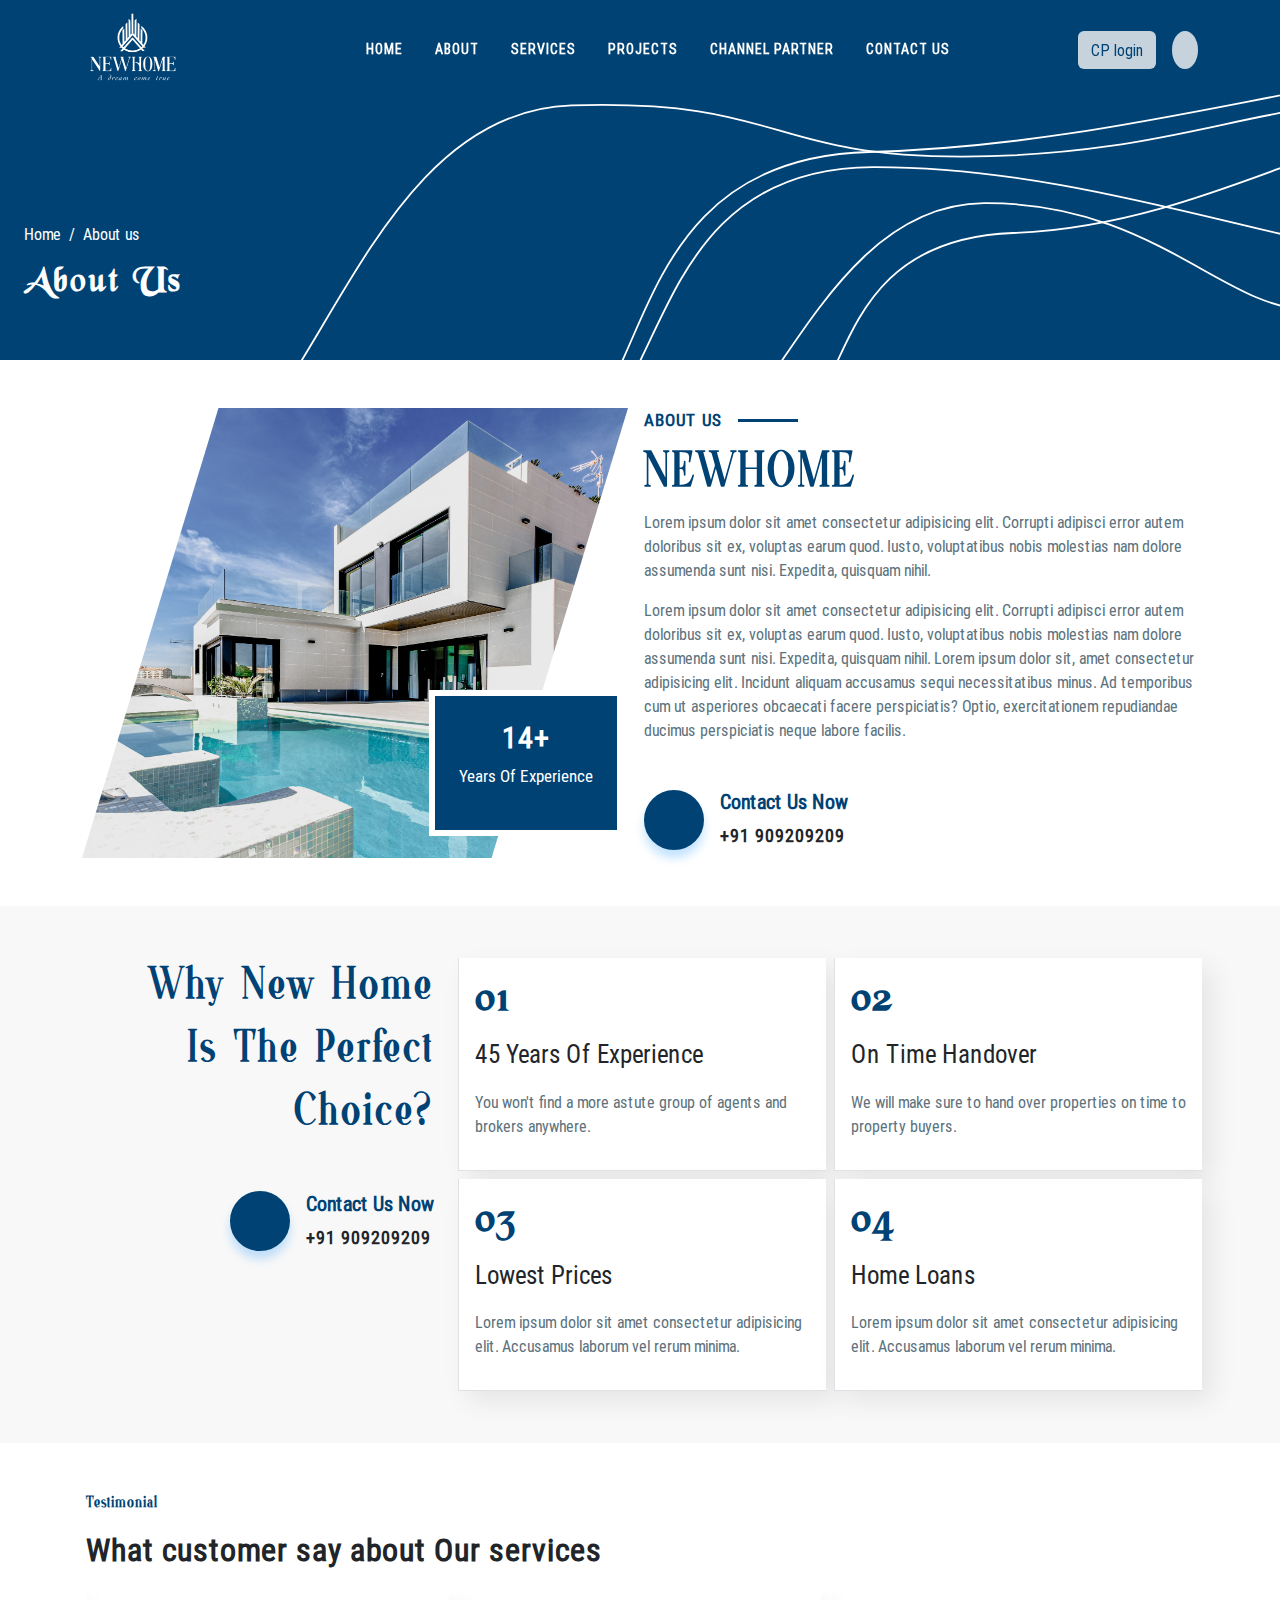
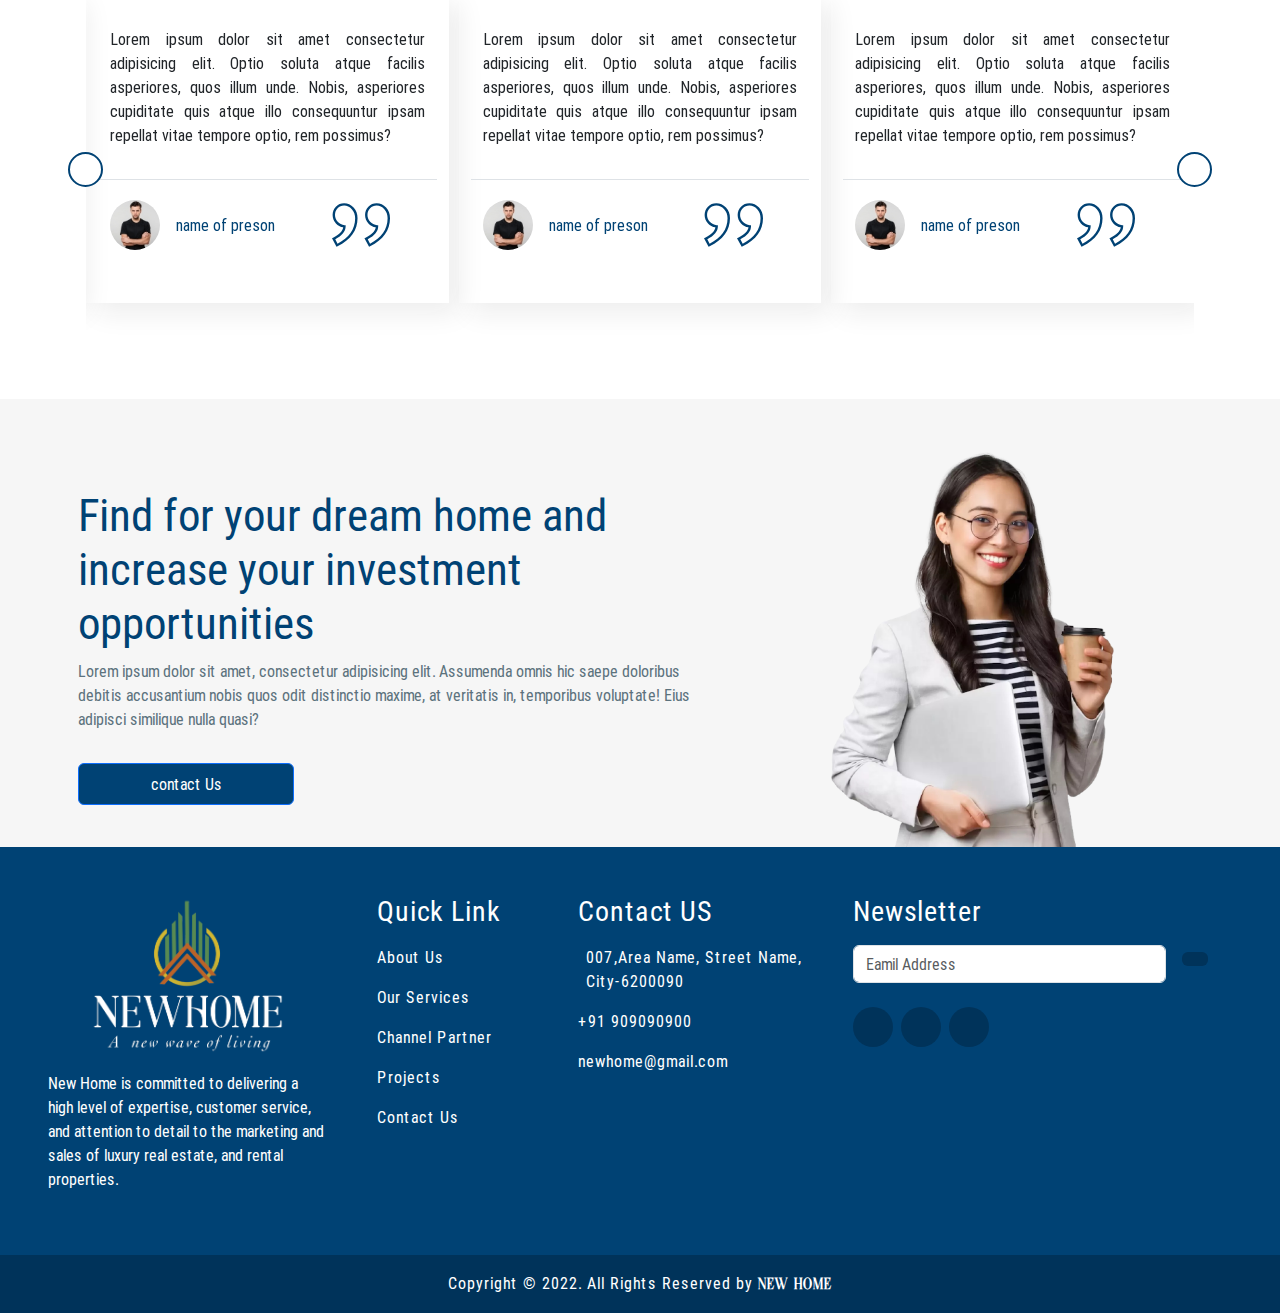
==== about.html @ 302fb9b1 "new" ====
<!DOCTYPE html>
<html lang="en">

<head>
    <meta charset="UTF-8">
    <meta name="viewport" content="width=device-width, initial-scale=1.0">
    <title>New home</title>
    <link rel="shortcut icon" href="images/fav-icon.png" type="png">
    <link rel="stylesheet" href="css/index.css">
    <link rel="stylesheet" href="css/bootstrap.min.css">
    <link rel="stylesheet" href="css/owl.carousel.min.css">
    <link rel="stylesheet" href="css/owl.theme.default.min.css">
    <!-- Fontawsome icons Elements -->
    <link rel="stylesheet" href="https://cdnjs.cloudflare.com/ajax/libs/font-awesome/6.4.0/css/all.min.css"
        integrity="sha512-iecdLmaskl7CVkqkXNQ/ZH/XLlvWZOJyj7Yy7tcenmpD1ypASozpmT/E0iPtmFIB46ZmdtAc9eNBvH0H/ZpiBw=="
        crossorigin="anonymous" referrerpolicy="no-referrer" />
</head>

<body>
    <!-- navbar starts hear -->

    <nav class="navbar navbar-expand-lg">
        <div class="container">
            <button class="navbar-toggler" type="button" data-bs-toggle="offcanvas" data-bs-target="#offcanvasNavbar"
                aria-controls="offcanvasNavbar" aria-label="Toggle navigation">
                <img src="images/nav-menu.png" class="nav-icon logo-w" alt="">
                <img src="images/nav2.png" class="nav-icon logo-b" alt="">
            </button>
            <a class="navbar-brand" href="index.html">
                <img src="images/logo-white.png" class="logo logo-w" alt="">
                <img src="images/new-logo.png" class="logo logo-b" alt="">
            </a>


            <div class="offcanvas offcanvas-start" tabindex="-1" id="offcanvasNavbar"
                aria-labelledby="offcanvasNavbarLabel">
                <div class="offcanvas-header">
                    <h5 class="offcanvas-title" id="offcanvasNavbarLabel">
                        <a class="navbar-brand" href="index.html">
                            <img src="images/logo-white.png" class="logo" alt="">
                        </a>
                    </h5>
                    <button type="button " class=" border-0 bg-transparent" data-bs-dismiss="offcanvas"
                        aria-label="Close">
                        <img src="images/close-icon.png" class="nav-close-icon" alt="">
                    </button>
                </div>
                <div class="offcanvas-body">
                    <ul class="navbar-nav justify-content-center flex-grow-1 ps-lg-5">
                        <li class="nav-item ps-lg-2">
                            <a class="nav-link nav-active" aria-current="page" href="index.html">Home</a>
                        </li>

                        <li class="nav-item ps-lg-3">
                            <a class="nav-link" href="about.html">About</a>
                        </li>

                        <li class="nav-item ps-lg-3">
                            <a class="nav-link" href="service.html">Services</a>
                        </li>

                        <li class="nav-item ps-lg-3">
                            <a class="nav-link" href="projects.html">Projects</a>
                        </li>

                        <li class="nav-item ps-lg-3">
                            <a class="nav-link" href="channel-partner.html">Channel Partner</a>
                        </li>


                        <li class="nav-item ps-lg-3">
                            <a class="nav-link" href="contactus.html">Contact Us</a>
                        </li>

                    </ul>

                    <div class="d-lg-flex d-none ms-lg-3">

                        <a href="" class="btn  btn-nav" type="button">
                            CP login
                        </a>
                        <a href="" class="btn nav-av-btn ms-3">
                            <i class="fa-solid fa-user"></i>
                        </a>
                    </div>

                </div>
            </div>
        </div>
    </nav>

    <div class="container-fluid other-top-hero  pb-3 pb-lg-5  px-4 px-lg-4 mb-5">
        <nav aria-label="breadcrumb">
            <ol class="breadcrumb">
              <li class="breadcrumb-item"><a href="index.html" class="w">Home</a></li>
              <li class="breadcrumb-item active w" aria-current="page">About us</li>
            </ol>
          </nav>
          <h3 class="h-txt hf text-capitalize  w">About us</h3>
    </div>

    <div class="container mb-5">
        <div class="row">
            <div class="col-lg-6 ab-page-left">
                <img src="images/ab-page-2.jpg" class="ab-pg-img" alt="">
                <div class="yr-box p-4">
                    <h3 class=" ls">14+</h3>
                    <p class="p ">Years Of Experience</p>
                </div>
            </div>
            <div class="col-lg-6 mt-4 mt-lg-0 px-4 px-lg-1">
                <div class="line-bx-txt mb-2">
                    <p class="p ls c1 fw-bold mb-0 me-3">ABOUT US</p>
                    <div class="h-line"></div>
                  </div>
                <h1 class="fw-bold c1 bf name">NEWHOME</h1>
                <p class="c3 sm-js">
                    Lorem ipsum dolor sit amet consectetur adipisicing elit. Corrupti adipisci error autem doloribus sit ex, voluptas earum quod. Iusto, voluptatibus nobis molestias nam dolore assumenda sunt nisi. Expedita, quisquam nihil.
                </p>
                <p class="c3 sm-js">
                    Lorem ipsum dolor sit amet consectetur adipisicing elit. Corrupti adipisci error autem doloribus sit ex, voluptas earum quod. Iusto, voluptatibus nobis molestias nam dolore assumenda sunt nisi. Expedita, quisquam nihil.
                    Lorem ipsum dolor sit, amet consectetur adipisicing elit. Incidunt aliquam accusamus sequi necessitatibus minus. Ad temporibus cum ut asperiores obcaecati facere perspiciatis? Optio, exercitationem repudiandae ducimus perspiciatis neque labore facilis.
                </p>
                <div class="call-div mt-5 ">
                    <a href=""  class="btn-call">
                      <div class="btn-call__ico">
                        <i class="fas fa-phone-alt"></i>
                      </div>
                    </a>
                    <div class="">
                      <h5 class="fw-bold ms-3   c1 ">
                        Contact Us Now
                      </h5>
                      <p class="mb-0 ms-3 call-div-p ">
                        +91 909209209
                      </p>
                    </div>
                  </div>
            </div>
        </div>
    </div>

    <!-- ---why choose us -->
<div class="container-fluid why-main py-5 mb-5">
    <div class="container">
      <div class="row">
        <div class="col-lg-5 col-xl-4 px-lg-3 ">
          <h3 class="choose-txt fw-bold  bf text-capitalize text-lg-end c1 ">Why New Home<br>
             Is The Perfect <br>
             Choice?</h3>
  
             <div class="call-div mt-5 justify-content-lg-end ps-lg-5">
              <a href=""  class="btn-call">
                <div class="btn-call__ico">
                  <i class="fas fa-phone-alt"></i>
                </div>
              </a>
              <div class="">
                <h5 class="fw-bold ms-3   c1 ">
                  Contact Us Now
                </h5>
                <p class="mb-0 ms-3 call-div-p ">
                  +91 909209209
                </p>
              </div>
            </div>
        </div>
        <div class="col-lg-7 col-xl-8  px-lg-3 mt-5 mt-lg-0">
          <div class="row ">
    
            <div class="col-lg-6  col-12 p-1">
              <div class="why-box p-3 border-bottom border-start">
                <h2 class="fw-bold hf ls c1 why-num">01</h2>
                <p class="why-h">45 Years Of Experience</p>
                <p class="c3">
                  You won't find a more astute group of agents and brokers anywhere.
                </p>
              </div>
            </div>
    
            <div class="col-lg-6 col-12 p-1">
              <div class="why-box p-3 border-bottom border-start">
                <h2 class="fw-bold hf ls c1 why-num">02</h2>
                <p class="why-h">On Time Handover</p>
                <p class="c3">
                  We will make sure to hand over properties on time to property buyers.
                </p>
              </div>
            </div>
    
            <div class="col-lg-6 col-12 p-1">
              <div class="why-box p-3 border-bottom border-start">
                <h2 class="fw-bold hf ls c1 why-num">03</h2>
                <p class="why-h">Lowest Prices</p>
                <p class="c3">
                  Lorem ipsum dolor sit amet consectetur adipisicing elit. Accusamus laborum vel rerum minima.
                </p>
              </div>
            </div>
            <div class="col-lg-6 col-12 p-1">
              <div class="why-box p-3 border-bottom border-start">
                <h2 class="fw-bold hf ls c1 why-num">04</h2>
                <p class="why-h">Home Loans</p>
                <p class="c3">
                  Lorem ipsum dolor sit amet consectetur adipisicing elit. Accusamus laborum vel rerum minima.
                </p>
              </div>
            </div>
    
          </div>
        </div>
      </div>
    </div>
  </div>
  
  <!-- -----------------------testimonial---------------- -->
  <div class="container mb-5 px-3">
    <p class="c1 fw-bold bf ls">Testimonial</p>
    <h2 class=" ls fw-bold col-lg-6 big">
        What customer say about Our services
    </h2>
  
    <div class="row my-4">
        <div class="owl-carousel tes-pro owl-theme owl-loaded">
          <div class="owl-stage-outer ">
            <div class="owl-stage pb-5">
          
              <div class="owl-item col-lg-4">
               <div class="tes-card p-4">
                <p>
                    Lorem ipsum dolor sit amet consectetur adipisicing elit. Optio soluta atque facilis asperiores, quos illum unde. Nobis, asperiores cupiditate quis atque illo consequuntur ipsam repellat vitae tempore optio, rem possimus?
                </p>
                <div class="row border-top py-2 mt-3">
                    <div class="col-8 d-flex align-items-center">
                        <img src="images/tesimg.jpg" class="tes-profile me-3" alt="">
                        <div class="  ">
                            <p class="c1 m-0">name of preson</p>
                        </div>
                    </div>
                    <div class="col-4 p-2">
                        <img src="images/quote.svg" class="quote" alt="">
                    </div>
                </div>
               </div>
              </div>
  
              <div class="owl-item col-lg-4">
                <div class="tes-card p-4">
                 <p>
                     Lorem ipsum dolor sit amet consectetur adipisicing elit. Optio soluta atque facilis asperiores, quos illum unde. Nobis, asperiores cupiditate quis atque illo consequuntur ipsam repellat vitae tempore optio, rem possimus?
                 </p>
                 <div class="row border-top py-2 mt-3">
                     <div class="col-8 d-flex align-items-center">
                         <img src="images/tesimg.jpg" class="tes-profile me-3" alt="">
                         <div class="  ">
                             <p class="c1 m-0">name of preson</p>
                         </div>
                     </div>
                     <div class="col-4 p-2">
                         <img src="images/quote.svg" class="quote" alt="">
                     </div>
                 </div>
                </div>
               </div>
                    
            </div>
          </div>
          <div class="owl-nav sw-nav">
            <div class="owl-prev sprv sim-arrow h-arrow">
              <i class="fa-solid fa-chevron-left c1"></i>
            </div>
            <div class="owl-next snxt sim-arrow h-arrow">
              <i class="fa-solid fa-chevron-right c1"></i>
            </div>
          </div>
        </div>
      </div>
  
  </div>

  <div class="container-fluid p-0 gain">
    <div class="container pt-5">
        <div class="row">
            <div class="col-md-7 gain-left px-4 px-md-2">
                <h2 class="gain-txt c1">
                    Find for your dream home and increase your investment opportunities
                </h2>
                <p class="c3 sm-js">
                    Lorem ipsum dolor sit amet, consectetur adipisicing elit. Assumenda omnis hic saepe doloribus debitis accusantium nobis quos odit distinctio maxime, at veritatis in, temporibus voluptate! Eius adipisci similique nulla quasi?
                </p>
                <a href="contactus.html" class="btn btn-primary mt-3  px-3 py-2 col-4 col-md-4">contact Us</a>
            </div>
            <div class="col-md-5 mt-4 mt-md-0">
                <img src="images/person.png" class="gain-person" alt="">
            </div>
        </div>
    </div>
  </div>

    <!-------footer------  -->
    <div class="container-fluid footer p-5">
        <div class="row">

            <div class="col-lg-3 f-box text-center">
                <img src="images/f-img.png" class="f-logo mx-auto" alt="">
                <p class="w mt-3 sm-js text-lg-start">
                    New Home is committed to delivering a high level of expertise, customer service, and attention to
                    detail to the marketing and sales of luxury real estate, and rental properties.
                </p>
            </div>

            <div class="col-lg-2 f-box mt-4 mt-lg-0 ">
                <div class="f-box-in">
                    <h3 class="f-head ls mb-3 w">Quick Link</h3>
                    <a href="about.html" class="">
                        <p class="w ls f-txt"><i class="fa-solid fa-angles-right"></i> About Us</p>
                    </a>
                    <a href="service.html" class="">
                        <p class="w ls f-txt"><i class="fa-solid fa-angles-right"></i> Our Services</p>
                    </a>
                    <a href="channel-partner.html" class="">
                        <p class="w ls f-txt"><i class="fa-solid fa-angles-right"></i> Channel Partner</p>
                    </a>
                    <a href="projects.html" class="">
                        <p class="w ls f-txt"><i class="fa-solid fa-angles-right"></i> Projects</p>
                    </a>
                    <a href="contact.html" class="">
                        <p class="w ls f-txt"><i class="fa-solid fa-angles-right"></i> Contact Us</p>
                    </a>
                </div>
            </div>

            <div class="col-lg-3 f-box mt-4 mt-lg-0 ">
                <div class="f-box-in">
                    <h3 class="f-head ls mb-3 w">Contact US</h3>
                    <a href="">
                        <div class="d-flex">
                            <p class="w ls f-txt me-2"><i class="fa-solid fa-location-dot"></i></p>
                            <p class="w ls f-txt">
                                007,Area Name,
                                Street Name,<br>
                                City-6200090
                            </p>
                        </div>
                    </a>
                    <a href="" class="">
                        <p class="w ls f-txt"><i class="fa-solid fa-phone"></i> +91 909090900</p>
                    </a>
                    <a href="" class="">
                        <p class="w ls f-txt"><i class="fa-solid fa-envelope"></i> newhome@gmail.com</p>
                    </a>
                </div>
            </div>

            <div class="col-lg-4 f-box mt-4 mt-lg-0 ">
                <div class="f-box-in w-100 m-0">
                    <h3 class="f-head ls mb-3 w">Newsletter</h3>
                    <form class="row g-3 needs-validation " novalidate>

                        <div class="col-10">
                            <input type="email" class="form-control" placeholder="Eamil Address" id="validationCustom01"
                                value="" required>
                            <div class="invalid-feedback">
                                Please select a valid state.
                            </div>
                        </div>

                        <div class="col-2">
                            <button class="btn btn-footer" type="submit">
                                <i class="fa-solid fa-paper-plane"></i>
                            </button>
                        </div>
                    </form>
                    <div class="d-flex mt-4">
                        <a href="" class="btn f-social-icon me-2">
                            <i class="fa-brands fa-facebook-f"></i>
                        </a>
                        <a href="" class="btn f-social-icon me-2">
                            <i class="fa-brands fa-instagram"></i>
                        </a>
                        <a href="" class="btn f-social-icon">
                            <i class="fa-brands fa-twitter"></i>
                        </a>
                    </div>
                </div>
            </div>


        </div>
    </div>
    <div class="container-fluid lats-footer p-3 text-center">
        <p class="w m-0 ls">Copyright © 2022. All Rights Reserved by <a href="index.html" class="w bf fw-bold">NEW
                HOME</a></p>
    </div>
    <!-- footer end -->

    <!-- script -->
    <script src="js/jquery.js"></script>
    <script src="js/bootstrap.bundle.min.js"></script>
    <script src="js/owl.carousel.min.js"></script>
    <script>
            // fon nav bar
            $(window).scroll(function () {
           $('.navbar').toggleClass('newnav', $(this).scrollTop() > 10);
         });
    
      // new testimonila slider
      var sim = $('.tes-pro');
    sim.owlCarousel(
      {
                loop: true,
                nav: false,
                dots: false,
                autoplay: true,
                autoplayTimeout: 4000,
                autoplaySpeed: 1000,
                margin: 10,
                pagination : false,
                responsiveClass: true,
                responsive: {
                    0: {
                        items: 1,
    
                    },
                    600: {
                        items: 3,
    
                    },
                    1000: {
                        items: 3,
    
    
                    }
                }
            }
    );
    // Go to the next item
    $('.snxt').click(function() {
        sim.trigger('next.owl.carousel');
    })
    // Go to the previous item
    $('.sprv').click(function() {
        // With optional speed parameter
        // Parameters has to be in square bracket '[]'
        sim.trigger('prev.owl.carousel', [1000]);
    });
        // Example starter JavaScript for disabling form submissions if there are invalid fields
        (() => {
            'use strict'

            // Fetch all the forms we want to apply custom Bootstrap validation styles to
            const forms = document.querySelectorAll('.needs-validation')

            // Loop over them and prevent submission
            Array.from(forms).forEach(form => {
                form.addEventListener('submit', event => {
                    if (!form.checkValidity()) {
                        event.preventDefault()
                        event.stopPropagation()
                    }

                    form.classList.add('was-validated')
                }, false)
            })
        })()
    </script>
</body>

</html>
---- css/index.css ----
/* @import url('https://fonts.googleapis.com/css2?family=Poppins&display=swap'); */
@font-face {
  font-family: roboto;
  src: url(../RobotoCondensed.ttf);
}
@font-face {
  font-family: sans;
  src: url(../SansPro-Regular.ttf);
}
@font-face {
  font-family: heading-font;
  src: url(../BLKCHCRY.TTF);
}
@font-face {
  font-family: brand;
  src: url(../Emrys.otf);
}
:root{
  --c1:#004274;
  --hf:heading-font;
  --bf:brand;
  --c3:#5c727d;
  --glass:rgba(0,66,116,.7);
  --drak-glass:rgba(0,66,116,.71);
}
.w{
  color: #fff !important;
}
.hf{
  font-family: var(--hf)!important;
  letter-spacing: 3px;
}
.bf{
  font-family: var(--bf) !important;
  letter-spacing: 1px;
}
.c1{
  color: var(--c1)!important;
}
.c3{
  color: var(--c3) !important;
}
.ls{
  letter-spacing: 1px;
}
.js{
  text-align: justify;
}
.p{
  font-size: 17px;
}
body{
  font-family: roboto !important;
}
/* btn-call */

.btn-call {
  background: var(--c1);
  border: 2px solid var(--c1);
  border-radius: 50%;
  box-shadow: 0 8px 10px rgba(56, 163, 253, 0.3);
  cursor: pointer;
  height: 60px;
  width: 60px;
  text-align: center;
  /* position: fixed;
  right: 50px;
  bottom: 50px;
  z-index: 999; */
  transition: .3s;
  -webkit-animation: hoverWave linear 1s infinite;
  animation: hoverWave linear 1s infinite;
  display: flex;
  justify-content: center;
  align-items: center;
  text-decoration: none;
}

.btn-call__ico {
  display: flex;
  justify-content: center;
  align-items: center;
  animation: 1200ms ease 0s normal none 1 running shake;
  animation-iteration-count: infinite;
  -webkit-animation: 1200ms ease 0s normal none 1 running shake;
  -webkit-animation-iteration-count: infinite;
  color: white;
  font-size: 30px;
  padding-top: 5px;
  transition: .3s all;
}

.btn-call:hover {
  background-color: #fff;
}

.btn-call:hover .btn-call__ico {
  color: var(--c1);
}

@-webkit-keyframes hoverWave {
  0% {
      box-shadow: 0 8px 10px rgba(56, 163, 253, 0.3), 0 0 0 0 rgba(56, 163, 253, 0.2), 0 0 0 0 rgba(56, 163, 253, 0.2)
  }

  40% {
      box-shadow: 0 8px 10px rgba(56, 163, 253, 0.3), 0 0 0 15px rgba(56, 163, 253, 0.2), 0 0 0 0 rgba(56, 163, 253, 0.2)
  }

  80% {
      box-shadow: 0 8px 10px rgba(56, 163, 253, 0.3), 0 0 0 30px rgba(56, 163, 253, 0), 0 0 0 26.7px rgba(56, 163, 253, 0.067)
  }

  100% {
      box-shadow: 0 8px 10px rgba(56, 163, 253, 0.3), 0 0 0 30px rgba(56, 163, 253, 0), 0 0 0 40px rgba(56, 163, 253, 0.0)
  }
}

@keyframes hoverWave {
  0% {
      box-shadow: 0 8px 10px rgba(56, 163, 253, 0.3), 0 0 0 0 rgba(56, 163, 253, 0.2), 0 0 0 0 rgba(56, 163, 253, 0.2)
  }

  40% {
      box-shadow: 0 8px 10px rgba(56, 163, 253, 0.3), 0 0 0 15px rgba(56, 163, 253, 0.2), 0 0 0 0 rgba(56, 163, 253, 0.2)
  }

  80% {
      box-shadow: 0 8px 10px rgba(56, 163, 253, 0.3), 0 0 0 30px rgba(56, 163, 253, 0), 0 0 0 26.7px rgba(56, 163, 253, 0.067)
  }

  100% {
      box-shadow: 0 8px 10px rgba(56, 163, 253, 0.3), 0 0 0 30px rgba(56, 163, 253, 0), 0 0 0 40px rgba(56, 163, 253, 0.0)
  }
}

/* animations icon */

@keyframes shake {
  0% {
      transform: rotateZ(0deg);
      -ms-transform: rotateZ(0deg);
      -webkit-transform: rotateZ(0deg);
  }

  10% {
      transform: rotateZ(-30deg);
      -ms-transform: rotateZ(-30deg);
      -webkit-transform: rotateZ(-30deg);
  }

  20% {
      transform: rotateZ(15deg);
      -ms-transform: rotateZ(15deg);
      -webkit-transform: rotateZ(15deg);
  }

  30% {
      transform: rotateZ(-10deg);
      -ms-transform: rotateZ(-10deg);
      -webkit-transform: rotateZ(-10deg);
  }

  40% {
      transform: rotateZ(7.5deg);
      -ms-transform: rotateZ(7.5deg);
      -webkit-transform: rotateZ(7.5deg);
  }

  50% {
      transform: rotateZ(-6deg);
      -ms-transform: rotateZ(-6deg);
      -webkit-transform: rotateZ(-6deg);
  }

  60% {
      transform: rotateZ(5deg);
      -ms-transform: rotateZ(5deg);
      -webkit-transform: rotateZ(5deg);
  }

  70% {
      transform: rotateZ(-4.28571deg);
      -ms-transform: rotateZ(-4.28571deg);
      -webkit-transform: rotateZ(-4.28571deg);
  }

  80% {
      transform: rotateZ(3.75deg);
      -ms-transform: rotateZ(3.75deg);
      -webkit-transform: rotateZ(3.75deg);
  }

  90% {
      transform: rotateZ(-3.33333deg);
      -ms-transform: rotateZ(-3.33333deg);
      -webkit-transform: rotateZ(-3.33333deg);
  }

  100% {
      transform: rotateZ(0deg);
      -ms-transform: rotateZ(0deg);
      -webkit-transform: rotateZ(0deg);
  }
}

@-webkit-keyframes shake {
  0% {
      transform: rotateZ(0deg);
      -ms-transform: rotateZ(0deg);
      -webkit-transform: rotateZ(0deg);
  }

  10% {
      transform: rotateZ(-30deg);
      -ms-transform: rotateZ(-30deg);
      -webkit-transform: rotateZ(-30deg);
  }

  20% {
      transform: rotateZ(15deg);
      -ms-transform: rotateZ(15deg);
      -webkit-transform: rotateZ(15deg);
  }

  30% {
      transform: rotateZ(-10deg);
      -ms-transform: rotateZ(-10deg);
      -webkit-transform: rotateZ(-10deg);
  }

  40% {
      transform: rotateZ(7.5deg);
      -ms-transform: rotateZ(7.5deg);
      -webkit-transform: rotateZ(7.5deg);
  }

  50% {
      transform: rotateZ(-6deg);
      -ms-transform: rotateZ(-6deg);
      -webkit-transform: rotateZ(-6deg);
  }

  60% {
      transform: rotateZ(5deg);
      -ms-transform: rotateZ(5deg);
      -webkit-transform: rotateZ(5deg);
  }

  70% {
      transform: rotateZ(-4.28571deg);
      -ms-transform: rotateZ(-4.28571deg);
      -webkit-transform: rotateZ(-4.28571deg);
  }

  80% {
      transform: rotateZ(3.75deg);
      -ms-transform: rotateZ(3.75deg);
      -webkit-transform: rotateZ(3.75deg);
  }

  90% {
      transform: rotateZ(-3.33333deg);
      -ms-transform: rotateZ(-3.33333deg);
      -webkit-transform: rotateZ(-3.33333deg);
  }

  100% {
      transform: rotateZ(0deg);
      -ms-transform: rotateZ(0deg);
      -webkit-transform: rotateZ(0deg);
  }
}
/* nav bar */
.navbar{
  /* background: rgba(255, 255, 255, 0.1); */
  /* backdrop-filter: saturate(180%) blur(.5px); */
  position: fixed !important;
  top: 0%;
  width: 100%;
  z-index: 200;
  /* letter-spacing: 1px; */
  /* font-size: 16px; */

}
.navbar-toggler {
border: unset !important;
}
.navbar-toggler:focus {
  box-shadow: unset !important;
}
.logo{
  width: 100px;
}
.navbar .logo-b{
  display: none;
}

.newnav{
  background: #ffffff !important;
  box-shadow: rgba(0, 0, 0, 0.1) 0px 4px 12px;
  animation: mymove .5s ;

}
.newnav .logo-b{
  display: block;
}
.newnav .logo-w{
  display: none;
}
@keyframes mymove {
  0% {
      transform: translateY(-50%);
  }
  100% {
      transform: translatey(0%);
  }
}

.nav-link{
  color: #fff !important;
  font-size: 14px !important;
  letter-spacing: 1px;
  font-weight: bold !important;
  text-transform: uppercase;
}
.newnav .nav-link{
  color: var(--c1) !important;
}
.btn-nav{
  background: rgba(248, 247, 247, 0.8) !important;
  /* backdrop-filter: saturate(180%) blur(10px); */
  color: var(--c1) !important;
  border: 1px solid #fff;
}
.newnav .btn-nav{
  background-color: var(--c1) !important;
  color: #fff !important;
}
.nav-av-btn{
  background: rgba(248, 247, 247, 0.8) !important;
  color: var(--c1) !important;
  border: 1px solid #fff;
  border-radius: 50% !important;
}
.newnav .nav-av-btn{
  background-color: var(--c1) !important;
  color: #fff !important;
}

/* ------------hero section----------------- */
.hero-top{
  height: 70vh;
  position: relative;
  overflow: hidden;
}
.hero-vedio{
  position: absolute;
  top: 0%;
  left: 0%;
  height: 100%;
  width: 100%;
  object-fit: cover;
}
.hero-over{
  width: 100%;
  height: 100%;
  position: absolute;
  left: 0%;
  top: 0%;
  display: flex;
  align-items: center;
  justify-content: center;
  flex-direction: column;
  background-color: transparent;
    background-image: linear-gradient(180deg,rgba(0, 66, 116, 0.367) 0%,#004274 100%);
     /* background-image: linear-gradient(180deg,rgb(255,186,77,0.367) 0%,#ffba4d 100%); */
}
.hero-over h2{
  font-size: 45px;
    font-weight: 300;
    letter-spacing: -1px;
}
.hero-over p{
  font-size: 23px;
    font-weight: 300;
    line-height: 1.5em;
}
/* ----------second hero section ------------------ */
.hero-two{
  background-color: var(--c1);
  /* min-height: 90vh; */
  position: relative;
  /* overflow: hidden; */
  /* overflow-y: visible !important; */
  border-bottom:  3px solid #fff;
  margin-top: -1%;
}
.in-hero-two{
  min-height: 90vh;
  /* overflow: hidden; */
}
.f-serve-box{
  width: 100%;
  min-height: 200px;
  display: flex;
  flex-direction: column;
  align-items: center;
  /* justify-content: center; */
  background-color: transparent;
  background-image: linear-gradient(180deg,rgba(255,255,255,0.1) 0%,rgba(242,41,91,0) 100%);
  /* border-bottom: 3px solid #fff; */
}
.f-serve-box h5{
  color: #fff;
  text-align: center;
}
.f-serve-box p{
  color: #fff;
  text-align: center;
}
.f-serve-box p{
  color: rgba(255,255,255,.78);
  font-size: 15px;
  line-height: 1.5em;
}
.bottom{
width: 150%;
position: absolute;
bottom: -5%;
right: 0%;
}
.f-serve-box:hover{
  box-shadow: 0 70px 70px rgba(0,0,0,.2);
  -webkit-transform: translate(0,-10px);
  -ms-transform: translate(0,-10px);
  transform: translate(0,-10px);
  transition: all .5s;
}
.hds{
  font-size: 35px;
  font-weight: bold;
  color: #fff;
}

/* ----home page about ------------ */
.home-ab-left{
  position: relative;
}
.ab-main-img{
  width: 100%;
  object-fit: contain;
}
.ab-bottom{
  display: flex;
  flex-direction: column;
  justify-content: center;
  align-items: center;
  background-color: var(--c1);
  /* box-shadow: rgba(0, 0, 0, 0.1) 0px 4px 12px; */
  box-shadow: 3px 5px 6px;
  position: absolute;
  bottom: 0%;
  /* left: 0%; */
  width: 100%;
  border-radius: 20px;
}
.b-b-txt{
  display: flex;
  align-items: center;
  justify-content: center;
  width: 100%;
}
.l-line{
  height: 3px;
  width: 40px;
  background-color: #fff;
}

.line-bx-txt{
  display: flex;
  align-items: center;
}
.h-line{
  height: 3px;
  width: 60px;
  background-color: var(--c1);
}
.ls{
  letter-spacing: 1px;
}
.call-div{
  display: flex;
  justify-content: flex-start;
  align-items: center;
}
.call-div-p{
  font-size: 18px;
  font-weight: 800;
  letter-spacing: 1px;
}
/* -------------------categerios-------------- */
.cat-main{
  background-image: url(../images/bg1.jpg);
  background-size: cover;
  background-repeat: no-repeat;
  background-attachment: fixed;
  
}
.cat-main-two{
  background-color: var(--glass);
  opacity: 1;
  min-height: 70vh;
  display: flex;
  align-items: center;
  justify-content: center;
  flex-direction: column;
}
.cat-box{
  width: 100%;
  height: 200px;
  display: flex;
  align-items: center;
  justify-content: center;
  flex-direction: column;
  background-color: var(--drak-glass);
  border: 2px solid #fff;
  transition: all .5s;
}
.cat-box:hover {
  -webkit-box-shadow: 0 70px 70px rgba(0,0,0,.2);
  box-shadow: 0 70px 70px rgba(0,0,0,.2);
  -webkit-transform: translate(0,-10px);
  -ms-transform: translate(0,-10px);
  transform: translate(0,-10px);
  transition: all .5s;
}
.cat-box img{
  width: 70px;
}
.cat-box p{
  color: #fff;
  font-size: 17px;
  font-weight: 500;
  letter-spacing: 1px;
}
a{
  text-decoration: none !important;
}
.h-txt{
  font-size: 35px;
  font-weight: bold;
  letter-spacing: 3px;
}
.center{
  text-align: center;
}

/* -----------------our futured home---------------- */
.sale-box{
  width: 100%;
  min-height: 360px;
  background-color: #fff;
  box-shadow: -10px -10px 25px rgba(255,255,255,.08), 10px 10px 25px rgba(0,0,0,.08);
}
.sale-img{
  width: 100%;
  height: 200px;
  overflow: hidden;
  border-radius: 12px;
  position: relative;
}
.small-box{
  position: absolute;
  bottom: 0%;
  right: 0%;
  background-color: #fff;
  border-radius: 12px 0px 0px 0px;
}
.sb-img{
  width: 100%;
  height: 100%;
  object-fit: cover;
  transition: all .5s;
}
.sale-box:hover .sb-img{
  transform: scale(1.1);
  transition: all .5s;
}
.buy-btn{
  background-color: var(--c1) !important;
  color: #fff !important;
  letter-spacing: 1px;
  font-size: 14px;
  width: 100%;
}
.buy-more{
  background-color: var(--c1) !important;
  color: #fff !important;
  letter-spacing: 1px;
  transition: all .5s;
}
.buy-more img{
  width: 24px;
}
.buy-more:hover{
  box-shadow: 0 70px 70px rgba(0,0,0,.2);
  -webkit-transform: translate(0,-5px);
  -ms-transform: translate(0,-5px);
  transform: translate(0,-5px);
  transition: all .5s;
}


/* ----Why choose us------ */
.why-main{
  background-color: #f8f8f8;
}
.choose-txt{
  font-size: 45px;
  letter-spacing: 3px;
  line-height: 1.4em;
}
.why-num{
  font-size: 45px;
}
.why-box{
  background-color: #fff;
  box-shadow: -10px -10px 25px rgba(255,255,255,.08), 10px 10px 25px rgba(0,0,0,.08);
}
.why-h{
  font-size: 25px;
}

  /* -------------Testimonial------- */
  .tes-pro{
    position: relative;
  }
  .owl-nav{
    /* width: 100%; */
    display: flex;
    align-items: center;
    justify-content: space-between;
    position: absolute;
    /* top: 40%;
    left: 0%; */
  }
  .sim-arrow{
    background-color: #fff !important;
    border-radius: 50% !important;
    height: 35px;
    width: 35px;
    display: flex !important;
    justify-content: center;
    align-items: center;
    transition: all 1s !important;
  }
  .h-arrow{
    border: 2px solid var(--c1) !important;
    color: #000 !important;
  }
  
  /* .sim-pro:hover .sim-arrow{
    transform: scale(1.3);
    transition: all 1s !important;
  } */
  
  .isim-btn{
    background-color: var(--c1) !important;
    color: #fff !important;
    font-weight: 500 !important;
  }
  .sim-img{
    display: flex;
    justify-content: center;
    align-items: center;
  }
  
  .sw-nav{
      width: 102%;
      display: flex;
      align-items: center;
      justify-content: space-between;
      position: absolute;
      top: 40%;
      left: -1%;
  }
  .ser-nav {
    width: 102%;
    display: flex;
    align-items: center;
    justify-content: space-between;
    position: absolute;
    top: -31%;
    left: -1%;
}

  .tes-card{
    width: 100%;
    min-height: 310px;
    box-shadow: -10px -10px 25px rgba(255,255,255,.08), 10px 10px 25px rgba(0,0,0,.08);
    display: flex;
    flex-direction: column;
    justify-content: center;
  }
  .tes-card p{
    text-align: justify;
  }
  .tes-profile{
    width: 50px !important;
    height: 50px;
    /* object-fit: cover; */
    border-radius: 50%;
  }
  .quote{
    width: 60% !important;
  }
  /* ---footer---- */
  .footer{
    background-color: var(--c1);
  }
  .f-logo{
    width: 70%;
    object-fit: contain;
  }
  .f-txt{
    transition: all .5s;
  }
  .f-txt:hover{
    transform: translateX(10px);
    transition: .5s;
  }
  .f-box{
    display: flex;
    flex-direction: column;
    align-items: center;
  }
  .btn-footer{
    background-color: #00335a !important;
    color: #fff !important;
  }
  .f-social-icon{
    background-color: #00335a !important;
    color: #fff !important;
    height: 40px;
    width: 40px;
    display: flex !important;
    justify-content: center;
    align-items: center;
    border-radius: 50% !important;
  }
  .lats-footer{
    background-color: #00335a ;
  }

  /* -----------------------project page------------------------ */
  .other-top-hero{
    height: 40vh;
    background-color: var(--c1);
    display: flex;
    flex-direction: column;
    justify-content: flex-end;
    background-image: url(../images/Curve\ Line.svg);
    background-size: cover;
    background-repeat: no-repeat;
  }
  .breadcrumb-item+.breadcrumb-item::before {
    color: #fff !important;

}
 /* filter */
  
 .left-filter{
  max-height: calc(110vh - 100px);
  overflow: auto;
  position: sticky;
  top: 0%;
  transition: top 0.5s ease-out 0s;
  /* background-color: var(--bg); */
}
.filter-list{
display: flex;
align-items: center;
justify-content: flex-start;
flex-wrap: wrap;
}
.right-content{
  /* overflow-y: scroll;
  scroll-behavior: smooth; */
/* height: 100vh; */
vertical-align: baseline;
  scroll-behavior: smooth;
}
.form-check-label{
font-size: 13px;
}
.all-items{
  width: 100%;
  /* display: flex;
  align-items: center;
  justify-content: center;
  flex-wrap: wrap; */
}
/* Hide scrollbar for Chrome, Safari and Opera */
.left-filter::-webkit-scrollbar {
  display: none;
}

/* Hide scrollbar for IE, Edge and Firefox */
.left-filter {
  -ms-overflow-style: none;  
  scrollbar-width: none;  
}
 /* filter for mobile */
 .sile-filter-mobile{
  display: none;
}
.filter-mobile{
  display: none;
}
/* .top-2{
  margin-top: 10%;
} */
.filter-color .clr-btn{
  width: 30px;
  height: 30px;
}
.filter-mobile-box{
  display: none;
}
.form-check-input{
  border: var(--bs-border-width) solid var(--y);

  /* border-color: 3px solid var(--c1) !important; */
}
.form-check-input:checked {
  background-color: var(--y) !important;
  border-color: var(--y) !important;

}
.form-check-input:focus {
  border-color: var(--y) !important;
  outline: 0;
  box-shadow: unset !important;
}
.form-check-input:checked {
  background-color: var(--c1) !important;
  border-color: var(--c1) !important;
}
/* --------------- property details page ------------------- */
.property-img{
  width: 100%;
  height: 400px;
  overflow: hidden;
}
.prop-img{
  width: 100%;
  height: 100%;
  object-fit: cover;
}
.img-pro{
  position: relative;
}
.out-box{
  border: 2px solid var(--c1);
}
.out-box-two{
  background-color: var(--c1);
  color: #fff;
}
.box-pd{
  background-color: #fff;
  box-shadow: -10px -10px 25px rgba(255,255,255,.08), 10px 10px 25px rgba(0,0,0,.08);
}
.btn-primary{
  background-color: var(--c1) !important;
  content: #fff !important;
}
.r-input{
  background-color: #f6f6f6 !important;
  height: 50px;
}
.over-view{
  width: 100%;
  background-color: #fff;
  box-shadow: -10px -10px 25px rgba(255,255,255,.08), 10px 10px 25px rgba(0,0,0,.08);
  display: flex;
  flex-direction: column;
  align-items: center;
  justify-content: center;
  border: 2px solid var(--c1);
  text-align: center;
}
.over-view img{
  width: 40px;
}
.tik-box{
  display: flex;
  align-items: flex-start;
}
.tik-box img{
  width: 25px;
}
.floor-plan{
  width: 100%;
}
.future-sale{
  background-color: #f6f6f6;
  display: flex !important;
  align-items: center;
}
.fsale-img-box{
  overflow: hidden;
}
.future-sale:hover .f-s-img{
  transform: scale(1.1);
  transition: all .5s;
}
.f-s-img{
  width: 100%;
  height: 100%;
  object-fit: cover;
  transition: all .5s;
}
.f-s-place{
  display: -webkit-box;
  -webkit-box-orient: vertical;
  overflow: hidden;
  -webkit-line-clamp: 1;
}

.green-box{
  background-color: var(--c1);
}
.b{
  color: #000 !important;
}

/* --------------------------contact page ----------------------- */
.con-box{
  width: 100%;
  display: flex;
  align-items: flex-start;
}
.con-box img{
  width: 40px;
}
.con-right{
  background-color: #fff;
  box-shadow: -10px -10px 25px rgba(255,255,255,.08), 10px 10px 25px rgba(0,0,0,.08);
}
.chat{
  width: 50px;
}
.area-text{
  background-color: #f6f6f6 !important;
}

/* -------------about page---------------------- */
.ab-pg-img{
  width: 100%;
  height: 450px;
  object-fit: cover;
  -webkit-clip-path: polygon(25% 0%, 100% 0%, 75% 100%, 0% 100%);
clip-path: polygon(25% 0%, 100% 0%, 75% 100%, 0% 100%);
}
.name{
  font-size: 50px;
  letter-spacing: 3px;
}
.ab-page-left{
  position: relative;
}
.yr-box{
  position: absolute;
  right: 3%;
  bottom: 5%;
  display: flex;
  align-items: center;
  justify-content: center;
  flex-direction: column;
  border: 6px solid #fff;
  background-color: var(--c1);
}
.yr-box h3{
  font-size: 30px;
  color: #fff;
  font-weight: bold;
}
.yr-box p{
  color: #fff;
}
.gain{
  background-color: #F6F6F6;
}
.gain-left{
  display: flex;
  flex-direction: column;
  justify-content: center;
}
.gain-txt{
  font-size: 45px;
  line-height: 54px;
}
.gain-person{
  width: 100%;
  height: 400px;
  object-fit: contain;
}
/* ----------------service page-------------------- */
.ser-pg-img{
  width: 100%;
  height: 400px;
  object-fit: contain;
  /* -webkit-clip-path: polygon(50% 0, 100% 34%, 100% 100%, 0 100%, 0 37%);
clip-path: polygon(50% 0, 100% 34%, 100% 100%, 0 100%, 0 37%); */
}
.s-con{
  display: flex;
  justify-content: center;
  flex-direction: column;
}
.top{
  width: 100%;
}
/* ------------------ channnel partner page------------ */
.cp-img{
  width: 100%;
}
.cp-txt{
  letter-spacing: 3px;
  font-weight: bold !important;
  font-size: 35px;
  text-transform: uppercase;
}
.top-cp-right{
  display: flex;
  flex-direction: column;
  justify-content: center;
  align-items: flex-start;
}
.cp-form{
  background-color: #f6f6f6;
}
.cp-box{
  display: flex;
  align-items: flex-start;

  background-color: #fff;
  box-shadow: -10px -10px 25px rgba(255,255,255,.08), 10px 10px 25px rgba(0,0,0,.08);
  min-height: 140px;
}
.cp-box-img{
  width: 50px;
}
/* *{
  border: 1px solid rebeccapurple;
} */
/* ---------------resposive ------------------ */
@media screen and (max-width:1300px) {
  .ab-bottom {
    width: 95%;
}
}
@media screen and (max-width:1030px) {
  .ab-bottom {
    width: 94%;
}
}
@media screen and (max-width:920px) {
  /* hero sectio */

  .bottom {
    bottom: -4%;
}
/* nav bar */
.offcanvas{
  width: 80% !important;
  background-color: var(--c1) !important;
}
.nav-link{
  color: #fff !important;
}
.newnav .nav-link{
  color: #fff !important;
}
/* ...aabout home page---------- */

.home-ab-left{
  height: 510px;
}
.ab-main-img {

  height: 100%;
}
/* .home-ab-left{
  display: flex;
  justify-content: center;
  flex-direction: column;
  flex-direction: column;
} */
.ab-bottom{
  left: 2%;
  width: 95%;
}
.js-sm{
  text-align: justify;
}
.ab-name{
  font-size: 50px;
}

/* -------------- project page---------------------------- */

    /* mobile filter option */
    .left-filter{

      display: none !important;
    }
  
    .filter-mobile{
      display: block;
    }
    .sile-filter-mobile{
      width: 81%;
      /* min-height: 150vh; */
      position: fixed;
      z-index: 1210;
      display: block;
      /* background-color: aqua; */
      background-color: #fff;
      transition: all 1s;
      top: 0% !important;
      bottom: 0% !important;
      left: -110%;
      overflow-x: hidden !important;
      overflow-y: scroll !important;
      scroll-behavior: smooth;
      
    }
    .filter-box{
      overflow-y: scroll;
      /* background-color: aqua; */
    }
    .filter-open{
      font-size: 18px !important;
      letter-spacing: 1px !important;
      font-weight: bold !important;
      color: var(--red) !important;
    }
    .filter-mobile-box{
      display: block;
      width: 100%;
      background-color: #fff;
      display: flex;
      align-items: center;
      justify-content: center;
      position: fixed;
      bottom: 0%;
      left: 0%;
      z-index: 200;
      box-shadow: rgba(14, 30, 37, 0.12) 0px 2px 4px 0px, rgba(14, 30, 37, 0.32) 0px 2px 16px 0px;
    }

    /* ------about page ----------------- */
    .gain-txt {
      font-size: 24px;
      line-height: 38px;
  }
     
}

@media screen and (max-width:620px) {
    /* hero sectio */
    .in-hero-two{
      min-height: 138vh;
      /* overflow: hidden; */
    }
    .hero-over h2 {
      font-size: 30px;
  }
  .hero-over p {
    font-size: 15px;
    letter-spacing: 1px;
  }
  .bottom {
    bottom: -1%;
}
.sm-js{
  text-align: justify !important;
}
/* ------------about section home page --------- */
.ab-main-img {
  height: unset;
}
/* ------------------------------- about page----------------------------------- */
.ab-pg-img {
  height: 290px;
}
.gain-txt{
  font-size: 25px;
  line-height: 32px;
}
}
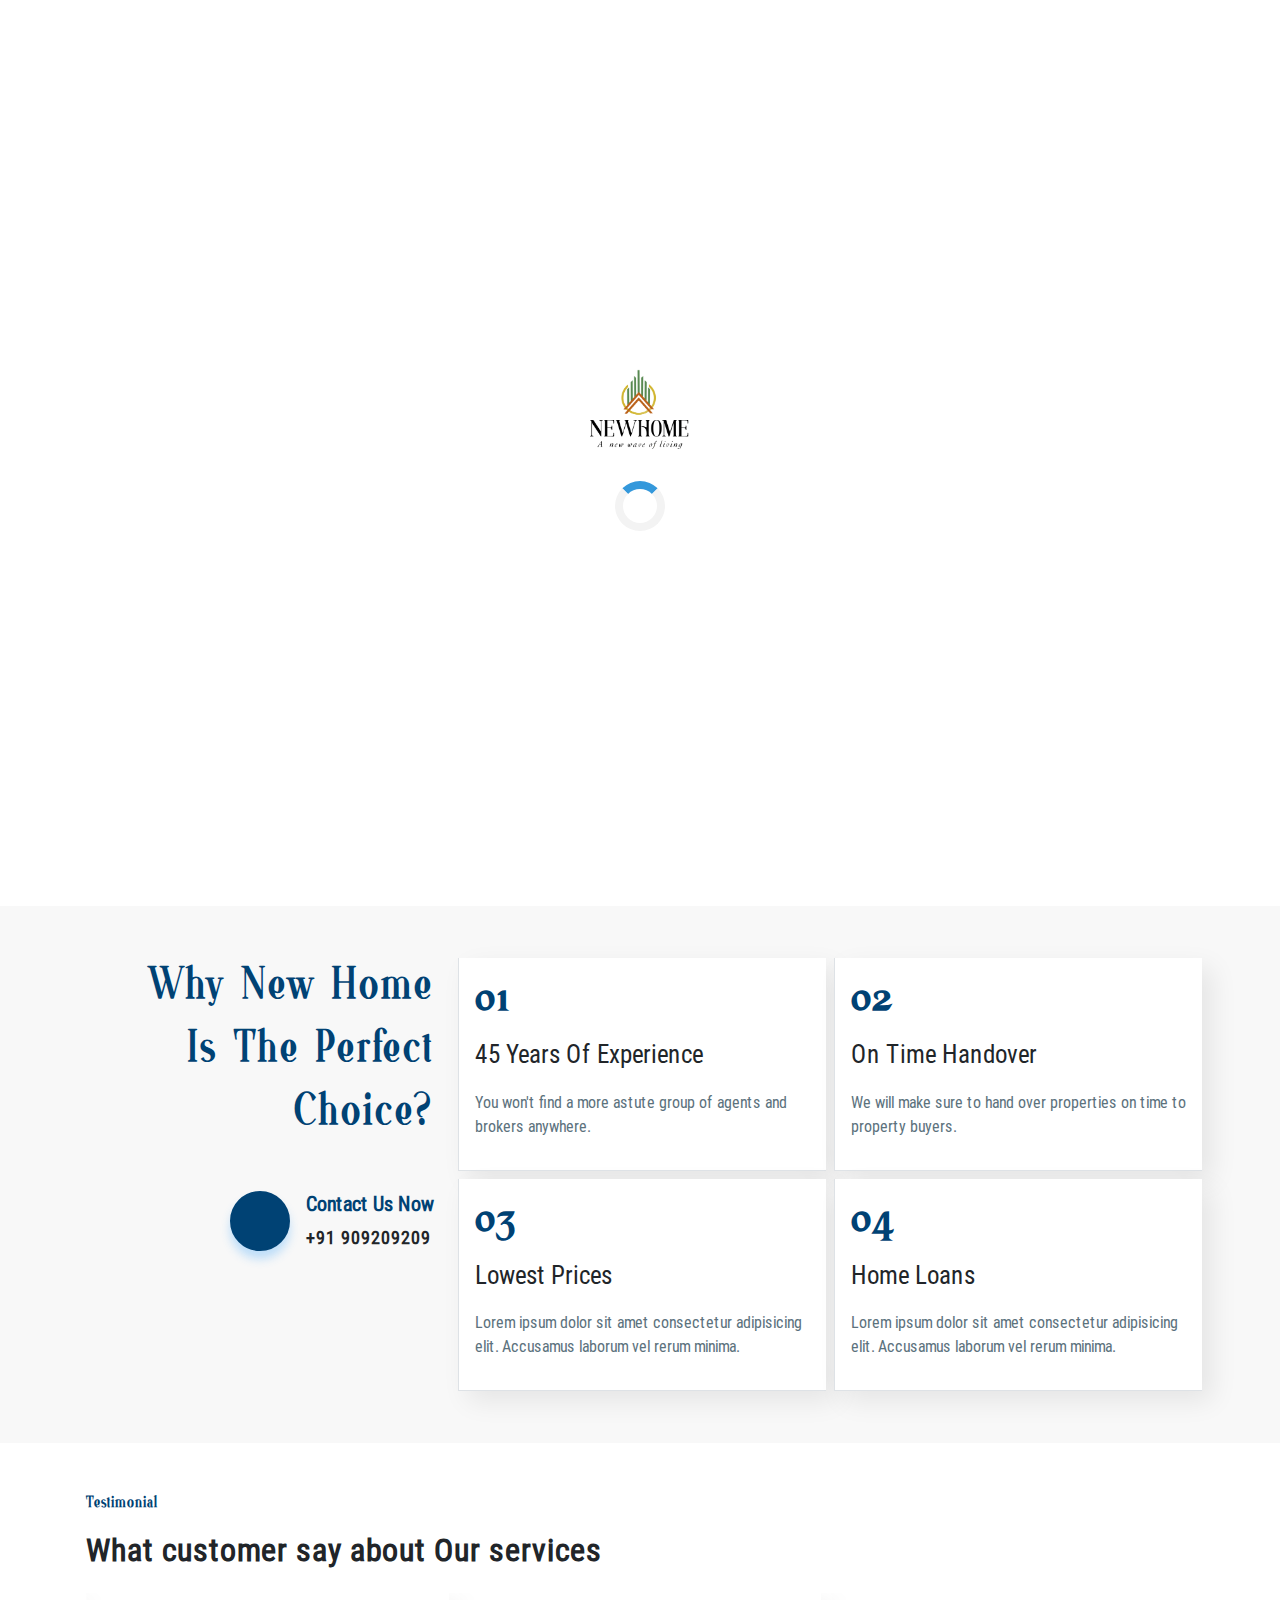
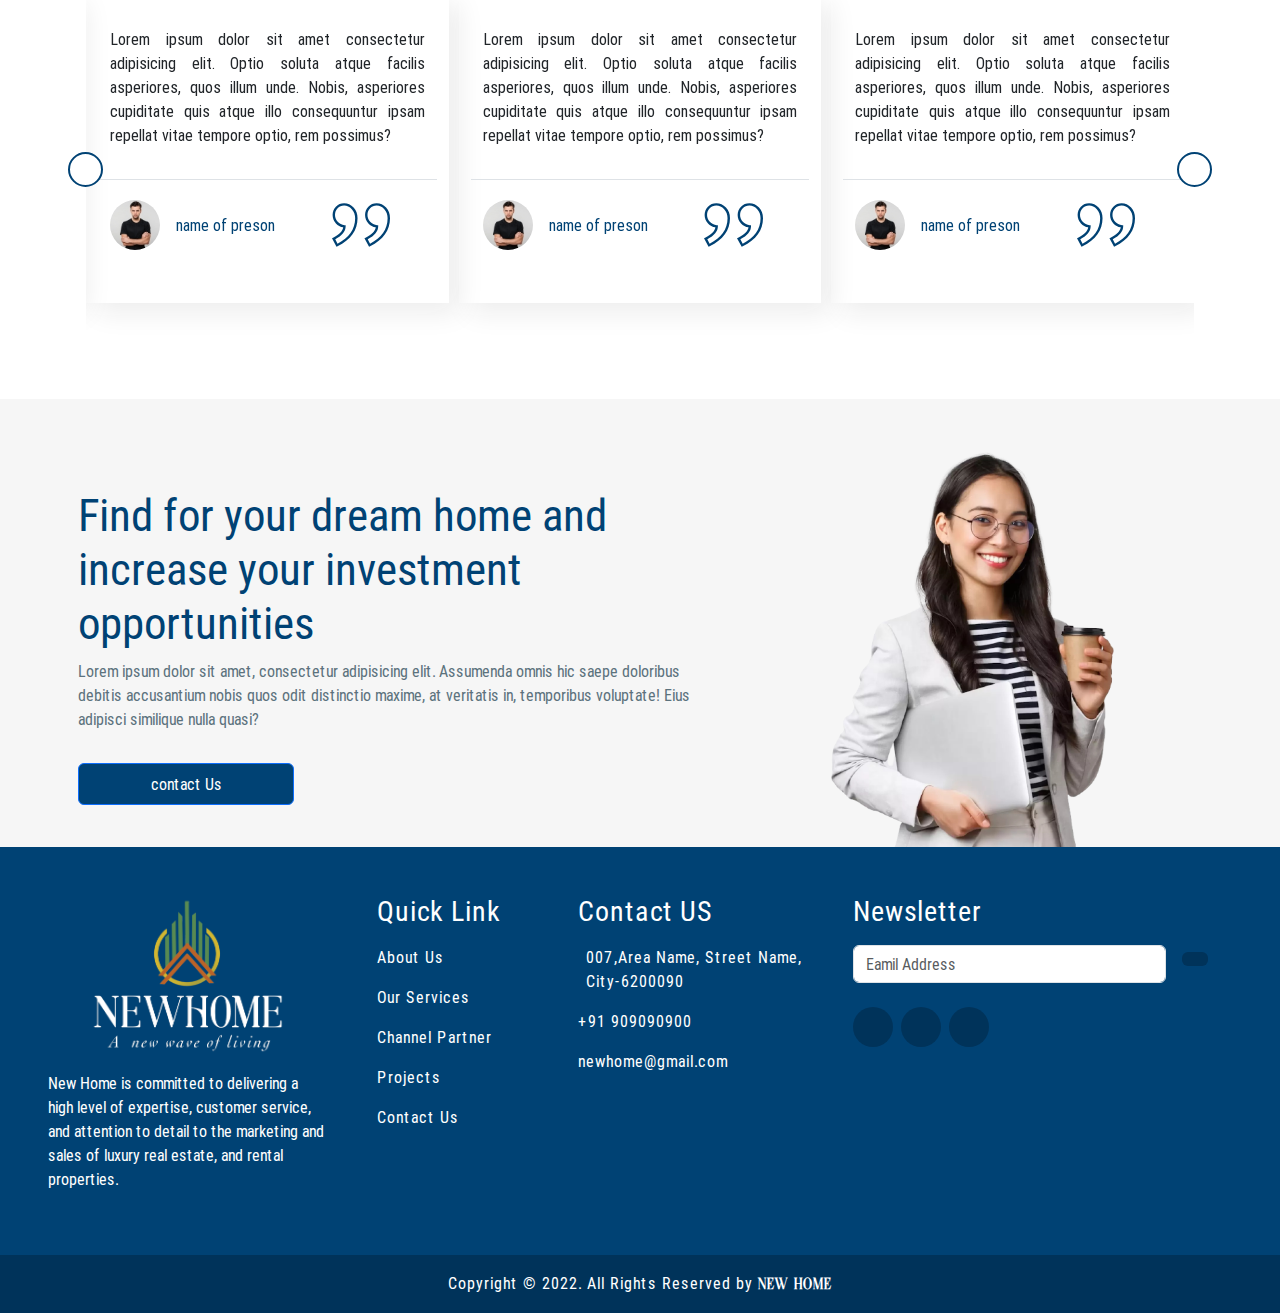
==== commit 9cfadcba: "new" ====
--- a/about.html
+++ b/about.html
@@ -10,6 +10,7 @@
     <link rel="stylesheet" href="css/bootstrap.min.css">
     <link rel="stylesheet" href="css/owl.carousel.min.css">
     <link rel="stylesheet" href="css/owl.theme.default.min.css">
+    <link rel="stylesheet" href="css/pre-loader.css" />
     <!-- Fontawsome icons Elements -->
     <link rel="stylesheet" href="https://cdnjs.cloudflare.com/ajax/libs/font-awesome/6.4.0/css/all.min.css"
         integrity="sha512-iecdLmaskl7CVkqkXNQ/ZH/XLlvWZOJyj7Yy7tcenmpD1ypASozpmT/E0iPtmFIB46ZmdtAc9eNBvH0H/ZpiBw=="
@@ -18,7 +19,14 @@
 
 <body>
     <!-- navbar starts hear -->
-
+    
+    <script src="js/pree-loader-script.js"></script>
+    <div id="preloader">
+      <center>
+        <img src="images/new-logo.png" class="logo logo-b" alt="loading" />
+        <div class="loader"></div>
+      </center>
+    </div>
     <nav class="navbar navbar-expand-lg">
         <div class="container">
             <button class="navbar-toggler" type="button" data-bs-toggle="offcanvas" data-bs-target="#offcanvasNavbar"
--- a/css/index.css
+++ b/css/index.css
@@ -278,7 +278,7 @@
   position: fixed !important;
   top: 0%;
   width: 100%;
-  z-index: 200;
+  z-index: 100;
   /* letter-spacing: 1px; */
   /* font-size: 16px; */
 
--- a/css/pre-loader.css
+++ b/css/pre-loader.css
@@ -0,0 +1,36 @@
+#preloader {
+  position: fixed;
+  top: 0;
+  left: 0;
+  width: 100%;
+  height: 100%;
+  background-color: #ffffff;
+  display: flex;
+  justify-content: center;
+  align-items: center;
+  z-index: 200;
+
+}
+
+.loader {
+  border: 8px solid #f3f3f3;
+  border-top: 8px solid #3498db;
+  border-radius: 50%;
+  width: 50px;
+  height: 50px;
+  animation: spin 1s linear infinite;
+  margin-top: 30px;
+}
+
+@keyframes spin {
+  0% {
+    transform: rotate(0deg);
+  }
+  100% {
+    transform: rotate(360deg);
+  }
+}
+
+#content {
+  display: none;
+}
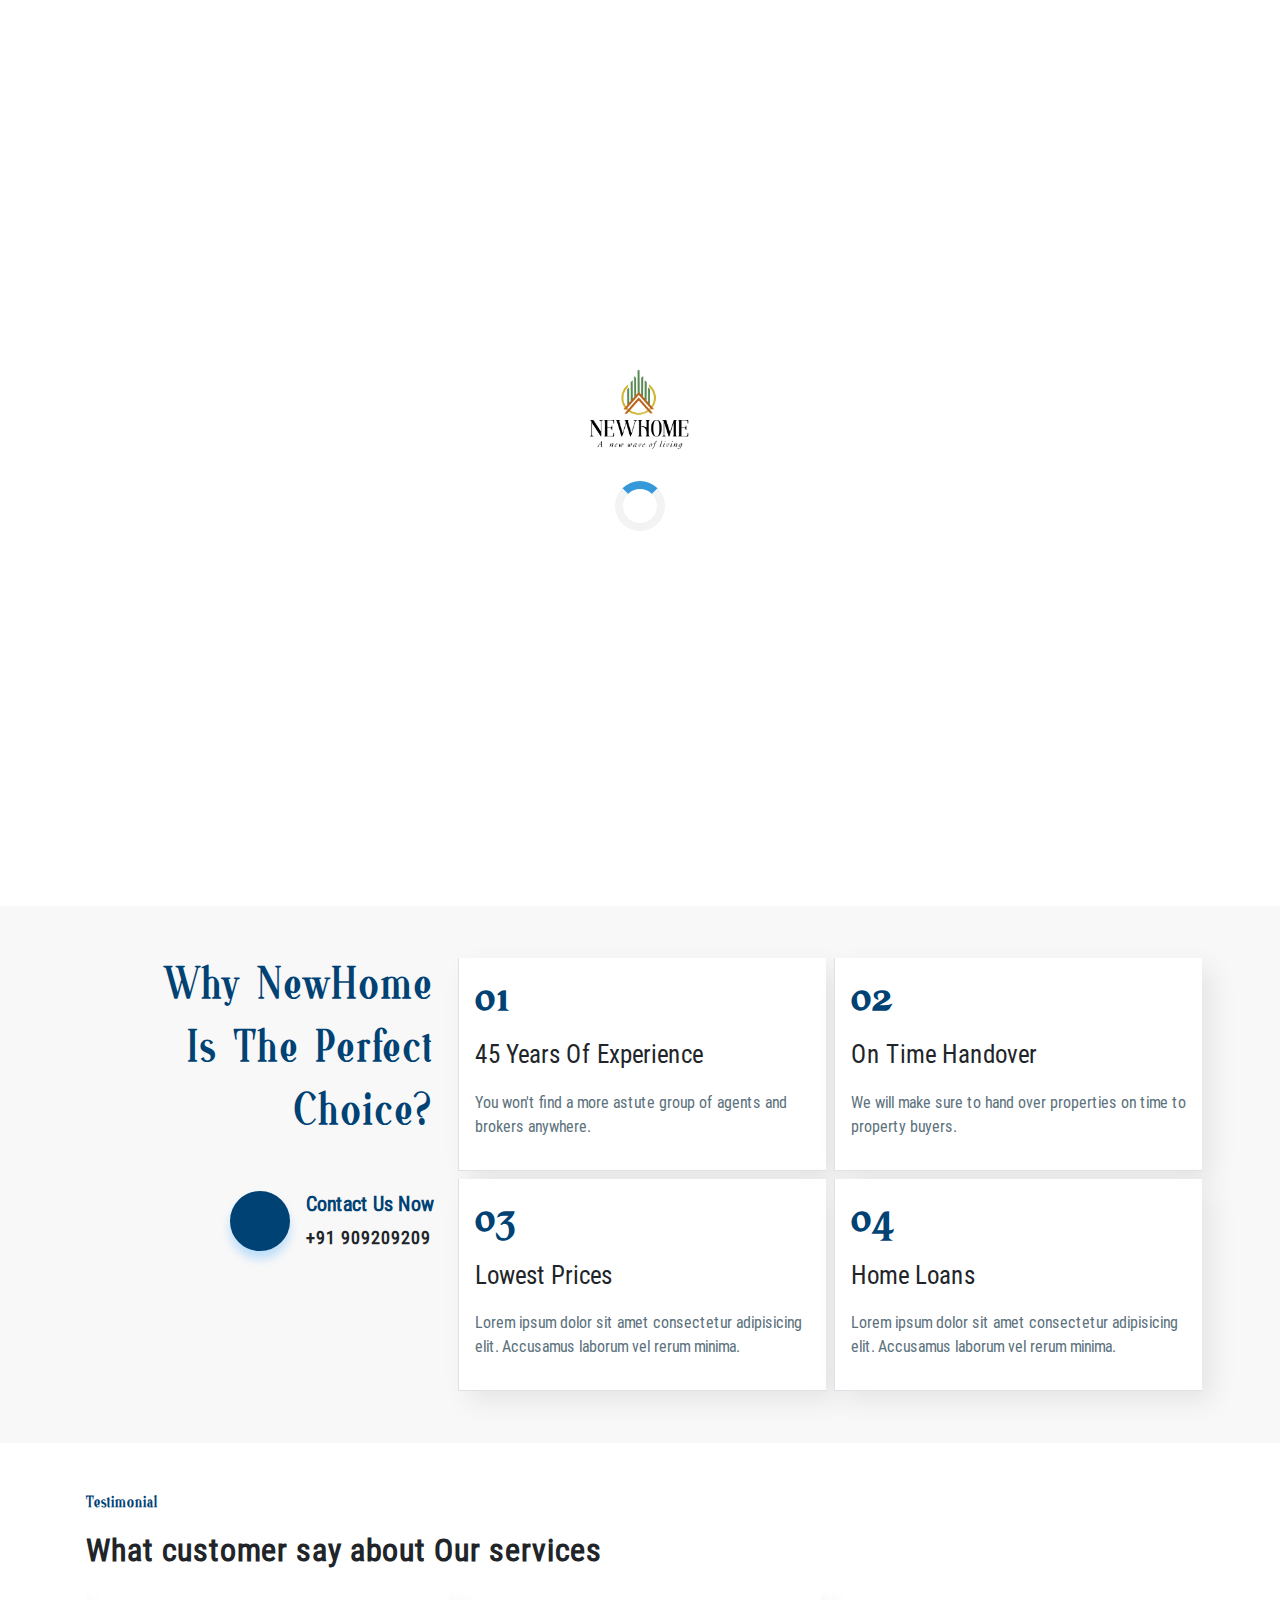
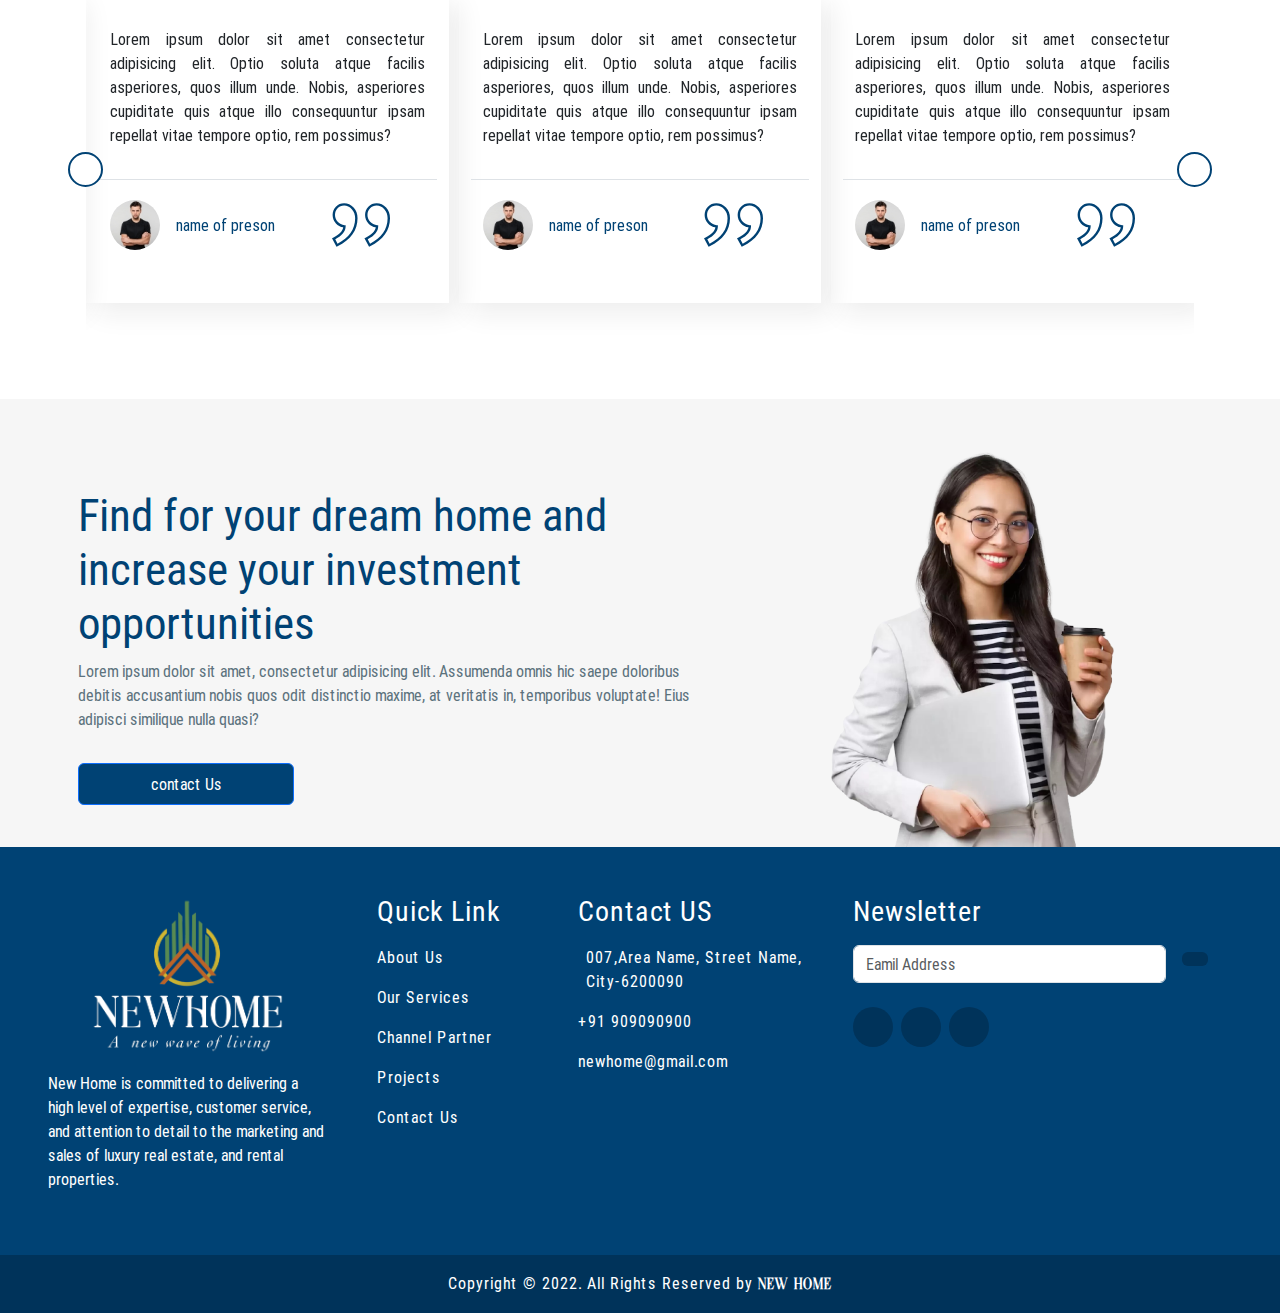
==== commit 7d30c8a7: "new" ====
--- a/about.html
+++ b/about.html
@@ -35,9 +35,10 @@
                 <img src="images/nav2.png" class="nav-icon logo-b" alt="">
             </button>
             <a class="navbar-brand" href="index.html">
-                <img src="images/logo-white.png" class="logo logo-w" alt="">
+                <img src="images/f-img.png" class="logo logo-w" alt="">
                 <img src="images/new-logo.png" class="logo logo-b" alt="">
             </a>
+
 
 
             <div class="offcanvas offcanvas-start" tabindex="-1" id="offcanvasNavbar"
@@ -153,7 +154,7 @@
     <div class="container">
       <div class="row">
         <div class="col-lg-5 col-xl-4 px-lg-3 ">
-          <h3 class="choose-txt fw-bold  bf text-capitalize text-lg-end c1 ">Why New Home<br>
+          <h3 class="choose-txt fw-bold  bf text-capitalize text-lg-end c1 ">Why NewHome<br>
              Is The Perfect <br>
              Choice?</h3>
   
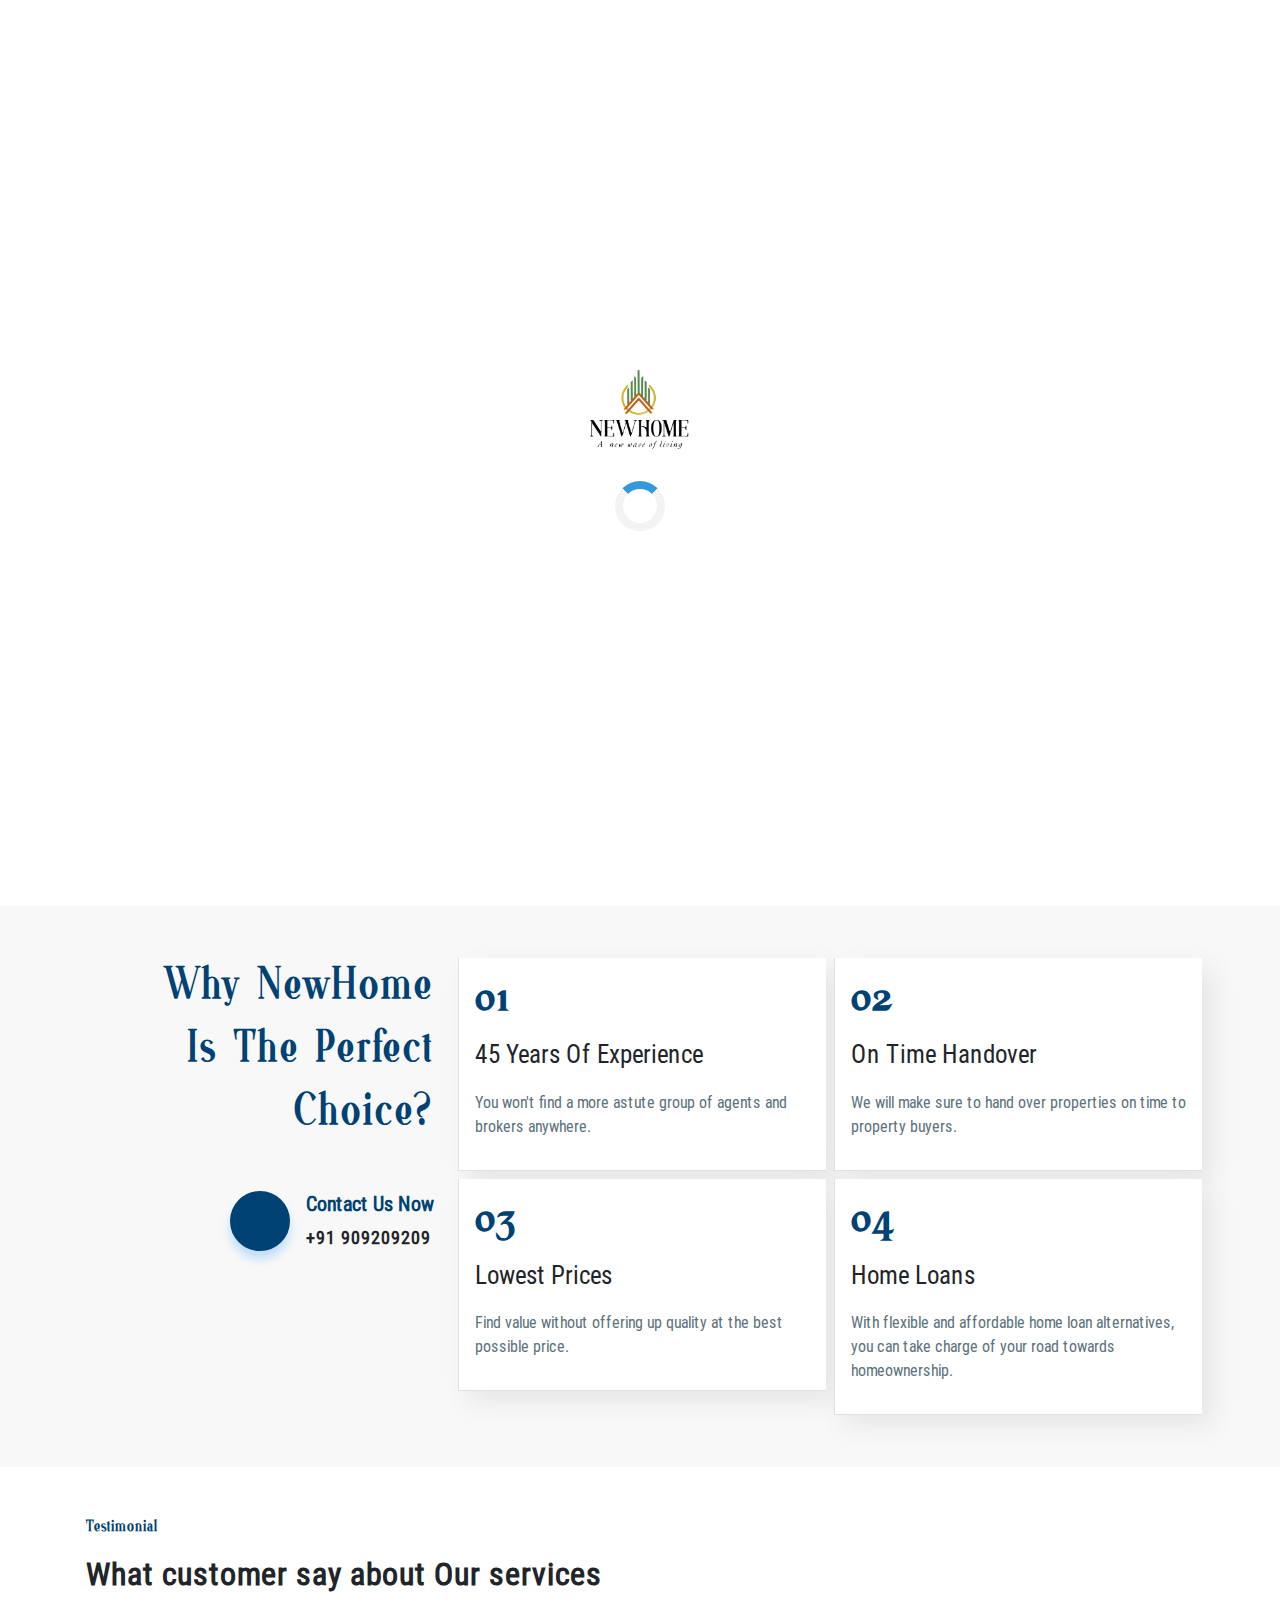
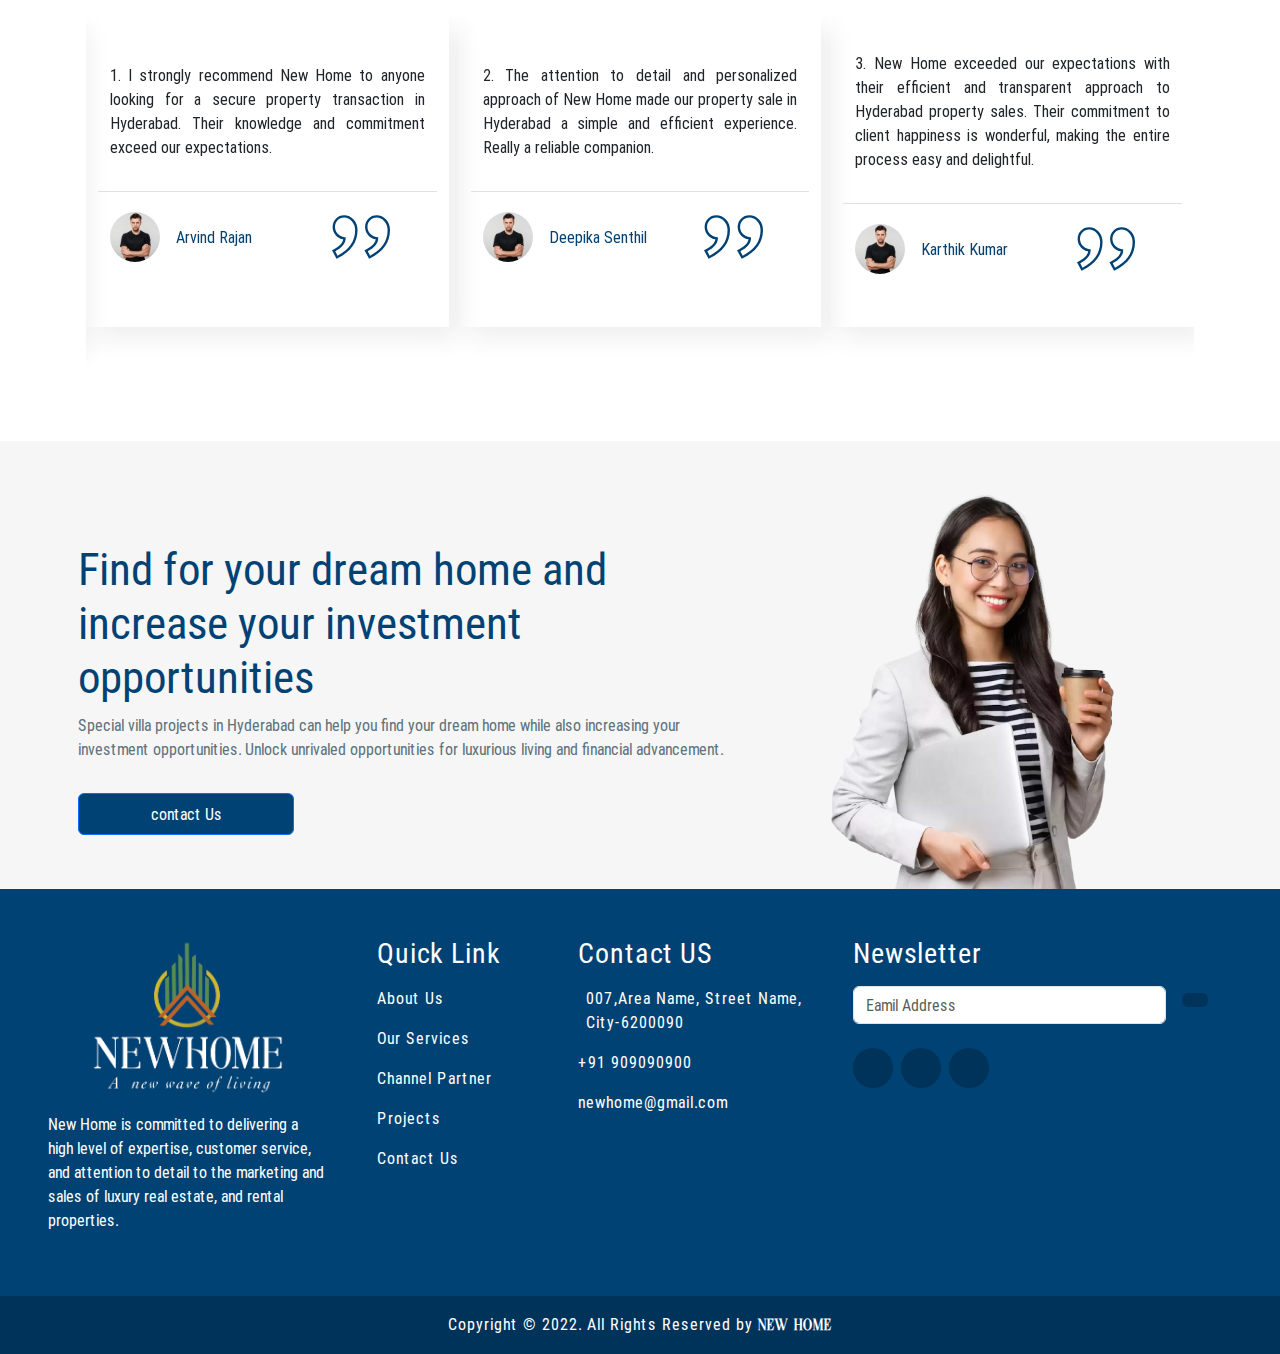
==== commit 2aeb795f: "new" ====
--- a/about.html
+++ b/about.html
@@ -1,25 +1,30 @@
 <!DOCTYPE html>
 <html lang="en">
-
-<head>
-    <meta charset="UTF-8">
-    <meta name="viewport" content="width=device-width, initial-scale=1.0">
-    <title>New home</title>
-    <link rel="shortcut icon" href="images/fav-icon.png" type="png">
-    <link rel="stylesheet" href="css/index.css">
-    <link rel="stylesheet" href="css/bootstrap.min.css">
-    <link rel="stylesheet" href="css/owl.carousel.min.css">
-    <link rel="stylesheet" href="css/owl.theme.default.min.css">
+  <head>
+    <meta charset="UTF-8" />
+    <meta name="viewport" content="width=device-width, initial-scale=1.0" />
+    <title>Villa Projects in Hyderabad with a New Home</title>
+ <meta name="description" content="Research our commitment to quality and innovation in Hyderabad's real estate landscape, with a focus on exclusive villa projects. A new home is where your dream home becomes a reality.">
+    <meta property="og:url" content="https://newhome.co.in/about-us/" />
+    <link rel="shortcut icon" href="images/fav-icon.png" type="png" />
+    <link rel="stylesheet" href="css/index.css" />
+    <link rel="stylesheet" href="css/bootstrap.min.css" />
+    <link rel="stylesheet" href="css/owl.carousel.min.css" />
+    <link rel="stylesheet" href="css/owl.theme.default.min.css" />
     <link rel="stylesheet" href="css/pre-loader.css" />
     <!-- Fontawsome icons Elements -->
-    <link rel="stylesheet" href="https://cdnjs.cloudflare.com/ajax/libs/font-awesome/6.4.0/css/all.min.css"
-        integrity="sha512-iecdLmaskl7CVkqkXNQ/ZH/XLlvWZOJyj7Yy7tcenmpD1ypASozpmT/E0iPtmFIB46ZmdtAc9eNBvH0H/ZpiBw=="
-        crossorigin="anonymous" referrerpolicy="no-referrer" />
-</head>
-
-<body>
+    <link
+      rel="stylesheet"
+      href="https://cdnjs.cloudflare.com/ajax/libs/font-awesome/6.4.0/css/all.min.css"
+      integrity="sha512-iecdLmaskl7CVkqkXNQ/ZH/XLlvWZOJyj7Yy7tcenmpD1ypASozpmT/E0iPtmFIB46ZmdtAc9eNBvH0H/ZpiBw=="
+      crossorigin="anonymous"
+      referrerpolicy="no-referrer"
+    />
+  </head>
+
+  <body>
     <!-- navbar starts hear -->
-    
+
     <script src="js/pree-loader-script.js"></script>
     <div id="preloader">
       <center>
@@ -28,250 +33,328 @@
       </center>
     </div>
     <nav class="navbar navbar-expand-lg">
-        <div class="container">
-            <button class="navbar-toggler" type="button" data-bs-toggle="offcanvas" data-bs-target="#offcanvasNavbar"
-                aria-controls="offcanvasNavbar" aria-label="Toggle navigation">
-                <img src="images/nav-menu.png" class="nav-icon logo-w" alt="">
-                <img src="images/nav2.png" class="nav-icon logo-b" alt="">
+      <div class="container">
+        <button
+          class="navbar-toggler"
+          type="button"
+          data-bs-toggle="offcanvas"
+          data-bs-target="#offcanvasNavbar"
+          aria-controls="offcanvasNavbar"
+          aria-label="Toggle navigation"
+        >
+          <img src="images/nav-menu.png" class="nav-icon logo-w" alt="" />
+          <img src="images/nav2.png" class="nav-icon logo-b" alt="" />
+        </button>
+        <a class="navbar-brand" href="index.html">
+          <img src="images/f-img.png" class="logo logo-w" alt="" />
+          <img src="images/new-logo.png" class="logo logo-b" alt="" />
+        </a>
+
+        <div
+          class="offcanvas offcanvas-start"
+          tabindex="-1"
+          id="offcanvasNavbar"
+          aria-labelledby="offcanvasNavbarLabel"
+        >
+          <div class="offcanvas-header">
+            <h5 class="offcanvas-title" id="offcanvasNavbarLabel">
+              <a class="navbar-brand" href="index.html">
+                <img src="images/logo-white.png" class="logo" alt="" />
+              </a>
+            </h5>
+            <button
+              type="button "
+              class="border-0 bg-transparent"
+              data-bs-dismiss="offcanvas"
+              aria-label="Close"
+            >
+              <img src="images/close-icon.png" class="nav-close-icon" alt="" />
             </button>
-            <a class="navbar-brand" href="index.html">
-                <img src="images/f-img.png" class="logo logo-w" alt="">
-                <img src="images/new-logo.png" class="logo logo-b" alt="">
-            </a>
-
-
-
-            <div class="offcanvas offcanvas-start" tabindex="-1" id="offcanvasNavbar"
-                aria-labelledby="offcanvasNavbarLabel">
-                <div class="offcanvas-header">
-                    <h5 class="offcanvas-title" id="offcanvasNavbarLabel">
-                        <a class="navbar-brand" href="index.html">
-                            <img src="images/logo-white.png" class="logo" alt="">
-                        </a>
-                    </h5>
-                    <button type="button " class=" border-0 bg-transparent" data-bs-dismiss="offcanvas"
-                        aria-label="Close">
-                        <img src="images/close-icon.png" class="nav-close-icon" alt="">
-                    </button>
-                </div>
-                <div class="offcanvas-body">
-                    <ul class="navbar-nav justify-content-center flex-grow-1 ps-lg-5">
-                        <li class="nav-item ps-lg-2">
-                            <a class="nav-link nav-active" aria-current="page" href="index.html">Home</a>
-                        </li>
-
-                        <li class="nav-item ps-lg-3">
-                            <a class="nav-link" href="about.html">About</a>
-                        </li>
-
-                        <li class="nav-item ps-lg-3">
-                            <a class="nav-link" href="service.html">Services</a>
-                        </li>
-
-                        <li class="nav-item ps-lg-3">
-                            <a class="nav-link" href="projects.html">Projects</a>
-                        </li>
-
-                        <li class="nav-item ps-lg-3">
-                            <a class="nav-link" href="channel-partner.html">Channel Partner</a>
-                        </li>
-
-
-                        <li class="nav-item ps-lg-3">
-                            <a class="nav-link" href="contactus.html">Contact Us</a>
-                        </li>
-
-                    </ul>
-
-                    <div class="d-lg-flex d-none ms-lg-3">
-
-                        <a href="" class="btn  btn-nav" type="button">
-                            CP login
-                        </a>
-                        <a href="" class="btn nav-av-btn ms-3">
-                            <i class="fa-solid fa-user"></i>
-                        </a>
-                    </div>
-
-                </div>
-            </div>
-        </div>
+          </div>
+          <div class="offcanvas-body">
+            <ul class="navbar-nav justify-content-center flex-grow-1 ps-lg-5">
+              <li class="nav-item ps-lg-2">
+                <a
+                  class="nav-link nav-active"
+                  aria-current="page"
+                  href="index.html"
+                  >Home</a
+                >
+              </li>
+
+              <li class="nav-item ps-lg-3">
+                <a class="nav-link" href="about.html">About</a>
+              </li>
+
+              <li class="nav-item ps-lg-3">
+                <a class="nav-link" href="service.html">Services</a>
+              </li>
+
+              <li class="nav-item ps-lg-3">
+                <a class="nav-link" href="projects.html">Projects</a>
+              </li>
+
+              <li class="nav-item ps-lg-3">
+                <a class="nav-link" href="channel-partner.html"
+                  >Channel Partner</a
+                >
+              </li>
+
+              <li class="nav-item ps-lg-3">
+                <a class="nav-link" href="contactus.html">Contact Us</a>
+              </li>
+            </ul>
+
+            <div class="d-lg-flex d-none ms-lg-3">
+              <a href="" class="btn btn-nav" type="button"> CP login </a>
+              <a href="" class="btn nav-av-btn ms-3">
+                <i class="fa-solid fa-user"></i>
+              </a>
+            </div>
+          </div>
+        </div>
+      </div>
     </nav>
 
-    <div class="container-fluid other-top-hero  pb-3 pb-lg-5  px-4 px-lg-4 mb-5">
-        <nav aria-label="breadcrumb">
-            <ol class="breadcrumb">
-              <li class="breadcrumb-item"><a href="index.html" class="w">Home</a></li>
-              <li class="breadcrumb-item active w" aria-current="page">About us</li>
-            </ol>
-          </nav>
-          <h3 class="h-txt hf text-capitalize  w">About us</h3>
+    <div class="container-fluid other-top-hero pb-3 pb-lg-5 px-4 px-lg-4 mb-5">
+      <nav aria-label="breadcrumb">
+        <ol class="breadcrumb">
+          <li class="breadcrumb-item">
+            <a href="index.html" class="w">Home</a>
+          </li>
+          <li class="breadcrumb-item active w" aria-current="page">About us</li>
+        </ol>
+      </nav>
+      <h3 class="h-txt hf text-capitalize w">About us</h3>
     </div>
 
     <div class="container mb-5">
+      <div class="row">
+        <div class="col-lg-6 ab-page-left">
+          <img src="images/ab-page-2.jpg" class="ab-pg-img" alt="" />
+          <div class="yr-box p-4">
+            <h3 class="ls">14+</h3>
+            <p class="p">Years Of Experience</p>
+          </div>
+        </div>
+        <div class="col-lg-6 mt-4 mt-lg-0 px-4 px-lg-1">
+          <div class="line-bx-txt mb-2">
+            <p class="p ls c1 fw-bold mb-0 me-3">ABOUT US</p>
+            <div class="h-line"></div>
+          </div>
+          <h1 class="fw-bold c1 bf name">NEWHOME</h1>
+    
+          <p class="c3 sm-js">
+            Welcome to New Home in Hyderabad, your one-stop shop for an exceptional real estate experience. We are committed to excellence and specialize in guiding you through the complex process of selling property in Hyderabad. At New Home, we go above and beyond the norm, providing tailored solutions to meet your specific real estate needs in the thriving city of Hyderabad. Discover a partnership that goes above and beyond expectations, making real estate transactions a rewarding and enriching experience.
+          </p>
+          <div class="call-div mt-5">
+            <a href="" class="btn-call">
+              <div class="btn-call__ico">
+                <i class="fas fa-phone-alt"></i>
+              </div>
+            </a>
+            <div class="">
+              <h5 class="fw-bold ms-3 c1">Contact Us Now</h5>
+              <p class="mb-0 ms-3 call-div-p">+91 909209209</p>
+            </div>
+          </div>
+        </div>
+      </div>
+    </div>
+
+    <!-- ---why choose us -->
+    <div class="container-fluid why-main py-5 mb-5">
+      <div class="container">
         <div class="row">
-            <div class="col-lg-6 ab-page-left">
-                <img src="images/ab-page-2.jpg" class="ab-pg-img" alt="">
-                <div class="yr-box p-4">
-                    <h3 class=" ls">14+</h3>
-                    <p class="p ">Years Of Experience</p>
-                </div>
-            </div>
-            <div class="col-lg-6 mt-4 mt-lg-0 px-4 px-lg-1">
-                <div class="line-bx-txt mb-2">
-                    <p class="p ls c1 fw-bold mb-0 me-3">ABOUT US</p>
-                    <div class="h-line"></div>
-                  </div>
-                <h1 class="fw-bold c1 bf name">NEWHOME</h1>
-                <p class="c3 sm-js">
-                    Lorem ipsum dolor sit amet consectetur adipisicing elit. Corrupti adipisci error autem doloribus sit ex, voluptas earum quod. Iusto, voluptatibus nobis molestias nam dolore assumenda sunt nisi. Expedita, quisquam nihil.
-                </p>
-                <p class="c3 sm-js">
-                    Lorem ipsum dolor sit amet consectetur adipisicing elit. Corrupti adipisci error autem doloribus sit ex, voluptas earum quod. Iusto, voluptatibus nobis molestias nam dolore assumenda sunt nisi. Expedita, quisquam nihil.
-                    Lorem ipsum dolor sit, amet consectetur adipisicing elit. Incidunt aliquam accusamus sequi necessitatibus minus. Ad temporibus cum ut asperiores obcaecati facere perspiciatis? Optio, exercitationem repudiandae ducimus perspiciatis neque labore facilis.
-                </p>
-                <div class="call-div mt-5 ">
-                    <a href=""  class="btn-call">
-                      <div class="btn-call__ico">
-                        <i class="fas fa-phone-alt"></i>
-                      </div>
-                    </a>
-                    <div class="">
-                      <h5 class="fw-bold ms-3   c1 ">
-                        Contact Us Now
-                      </h5>
-                      <p class="mb-0 ms-3 call-div-p ">
-                        +91 909209209
-                      </p>
-                    </div>
-                  </div>
-            </div>
-        </div>
-    </div>
-
-    <!-- ---why choose us -->
-<div class="container-fluid why-main py-5 mb-5">
-    <div class="container">
-      <div class="row">
-        <div class="col-lg-5 col-xl-4 px-lg-3 ">
-          <h3 class="choose-txt fw-bold  bf text-capitalize text-lg-end c1 ">Why NewHome<br>
-             Is The Perfect <br>
-             Choice?</h3>
-  
-             <div class="call-div mt-5 justify-content-lg-end ps-lg-5">
-              <a href=""  class="btn-call">
+          <div class="col-lg-5 col-xl-4 px-lg-3">
+            <h3 class="choose-txt fw-bold bf text-capitalize text-lg-end c1">
+              Why NewHome<br />
+              Is The Perfect <br />
+              Choice?
+            </h3>
+
+            <div class="call-div mt-5 justify-content-lg-end ps-lg-5">
+              <a href="" class="btn-call">
                 <div class="btn-call__ico">
                   <i class="fas fa-phone-alt"></i>
                 </div>
               </a>
               <div class="">
-                <h5 class="fw-bold ms-3   c1 ">
-                  Contact Us Now
-                </h5>
-                <p class="mb-0 ms-3 call-div-p ">
-                  +91 909209209
-                </p>
-              </div>
-            </div>
-        </div>
-        <div class="col-lg-7 col-xl-8  px-lg-3 mt-5 mt-lg-0">
-          <div class="row ">
-    
-            <div class="col-lg-6  col-12 p-1">
-              <div class="why-box p-3 border-bottom border-start">
-                <h2 class="fw-bold hf ls c1 why-num">01</h2>
-                <p class="why-h">45 Years Of Experience</p>
-                <p class="c3">
-                  You won't find a more astute group of agents and brokers anywhere.
-                </p>
-              </div>
-            </div>
-    
-            <div class="col-lg-6 col-12 p-1">
-              <div class="why-box p-3 border-bottom border-start">
-                <h2 class="fw-bold hf ls c1 why-num">02</h2>
-                <p class="why-h">On Time Handover</p>
-                <p class="c3">
-                  We will make sure to hand over properties on time to property buyers.
-                </p>
-              </div>
-            </div>
-    
-            <div class="col-lg-6 col-12 p-1">
-              <div class="why-box p-3 border-bottom border-start">
-                <h2 class="fw-bold hf ls c1 why-num">03</h2>
-                <p class="why-h">Lowest Prices</p>
-                <p class="c3">
-                  Lorem ipsum dolor sit amet consectetur adipisicing elit. Accusamus laborum vel rerum minima.
-                </p>
-              </div>
-            </div>
-            <div class="col-lg-6 col-12 p-1">
-              <div class="why-box p-3 border-bottom border-start">
-                <h2 class="fw-bold hf ls c1 why-num">04</h2>
-                <p class="why-h">Home Loans</p>
-                <p class="c3">
-                  Lorem ipsum dolor sit amet consectetur adipisicing elit. Accusamus laborum vel rerum minima.
-                </p>
-              </div>
-            </div>
-    
+                <h5 class="fw-bold ms-3 c1">Contact Us Now</h5>
+                <p class="mb-0 ms-3 call-div-p">+91 909209209</p>
+              </div>
+            </div>
+          </div>
+          <div class="col-lg-7 col-xl-8 px-lg-3 mt-5 mt-lg-0">
+            <div class="row">
+              <div class="col-lg-6 col-12 p-1">
+                <div class="why-box p-3 border-bottom border-start">
+                  <h2 class="fw-bold hf ls c1 why-num">01</h2>
+                  <p class="why-h">45 Years Of Experience</p>
+                  <p class="c3">
+                    You won't find a more astute group of agents and brokers
+                    anywhere.
+                  </p>
+                </div>
+              </div>
+
+              <div class="col-lg-6 col-12 p-1">
+                <div class="why-box p-3 border-bottom border-start">
+                  <h2 class="fw-bold hf ls c1 why-num">02</h2>
+                  <p class="why-h">On Time Handover</p>
+                  <p class="c3">
+                    We will make sure to hand over properties on time to
+                    property buyers.
+                  </p>
+                </div>
+              </div>
+
+              <div class="col-lg-6 col-12 p-1">
+                <div class="why-box p-3 border-bottom border-start">
+                  <h2 class="fw-bold hf ls c1 why-num">03</h2>
+                  <p class="why-h">Lowest Prices</p>
+                  <p class="c3">
+                    Find value without offering up quality at the best possible price.
+                  </p>
+                </div>
+              </div>
+              <div class="col-lg-6 col-12 p-1">
+                <div class="why-box p-3 border-bottom border-start">
+                  <h2 class="fw-bold hf ls c1 why-num">04</h2>
+                  <p class="why-h">Home Loans</p>
+                  <p class="c3">
+                    With flexible and affordable home loan alternatives, you can take charge of your road towards homeownership.
+                  </p>
+                </div>
+              </div>
+            </div>
           </div>
         </div>
       </div>
     </div>
-  </div>
-  
-  <!-- -----------------------testimonial---------------- -->
-  <div class="container mb-5 px-3">
-    <p class="c1 fw-bold bf ls">Testimonial</p>
-    <h2 class=" ls fw-bold col-lg-6 big">
+
+    <!-- -----------------------testimonial---------------- -->
+    <div class="container mb-5 px-3">
+      <p class="c1 fw-bold bf ls">Testimonial</p>
+      <h2 class="ls fw-bold col-lg-6 big">
         What customer say about Our services
-    </h2>
-  
-    <div class="row my-4">
+      </h2>
+
+      <div class="row my-4">
         <div class="owl-carousel tes-pro owl-theme owl-loaded">
-          <div class="owl-stage-outer ">
+          <div class="owl-stage-outer">
             <div class="owl-stage pb-5">
-          
-              <div class="owl-item col-lg-4">
-               <div class="tes-card p-4">
-                <p>
-                    Lorem ipsum dolor sit amet consectetur adipisicing elit. Optio soluta atque facilis asperiores, quos illum unde. Nobis, asperiores cupiditate quis atque illo consequuntur ipsam repellat vitae tempore optio, rem possimus?
-                </p>
-                <div class="row border-top py-2 mt-3">
-                    <div class="col-8 d-flex align-items-center">
-                        <img src="images/tesimg.jpg" class="tes-profile me-3" alt="">
-                        <div class="  ">
-                            <p class="c1 m-0">name of preson</p>
-                        </div>
-                    </div>
-                    <div class="col-4 p-2">
-                        <img src="images/quote.svg" class="quote" alt="">
-                    </div>
-                </div>
-               </div>
-              </div>
-  
               <div class="owl-item col-lg-4">
                 <div class="tes-card p-4">
-                 <p>
-                     Lorem ipsum dolor sit amet consectetur adipisicing elit. Optio soluta atque facilis asperiores, quos illum unde. Nobis, asperiores cupiditate quis atque illo consequuntur ipsam repellat vitae tempore optio, rem possimus?
-                 </p>
-                 <div class="row border-top py-2 mt-3">
-                     <div class="col-8 d-flex align-items-center">
-                         <img src="images/tesimg.jpg" class="tes-profile me-3" alt="">
-                         <div class="  ">
-                             <p class="c1 m-0">name of preson</p>
-                         </div>
-                     </div>
-                     <div class="col-4 p-2">
-                         <img src="images/quote.svg" class="quote" alt="">
-                     </div>
-                 </div>
-                </div>
-               </div>
-                    
+                  <p>
+                    1. I strongly recommend New Home to anyone looking for a secure property transaction in Hyderabad. Their knowledge and commitment exceed our expectations.
+                  </p>
+                  <div class="row border-top py-2 mt-3">
+                    <div class="col-8 d-flex align-items-center">
+                      <img
+                        src="images/tesimg.jpg"
+                        class="tes-profile me-3"
+                        alt=""
+                      />
+                      <div class="  ">
+                        <p class="c1 m-0">Arvind Rajan</p>
+                      </div>
+                    </div>
+                    <div class="col-4 p-2">
+                      <img src="images/quote.svg" class="quote" alt="" />
+                    </div>
+                  </div>
+                </div>
+              </div>
+
+              <div class="owl-item col-lg-4">
+                <div class="tes-card p-4">
+                  <p>
+                    2. The attention to detail and personalized approach of New Home made our property sale in Hyderabad a simple and efficient experience. Really a reliable companion.
+                  </p>
+                  <div class="row border-top py-2 mt-3">
+                    <div class="col-8 d-flex align-items-center">
+                      <img
+                        src="images/tesimg.jpg"
+                        class="tes-profile me-3"
+                        alt=""
+                      />
+                      <div class="  ">
+                        <p class="c1 m-0">Deepika Senthil</p>
+                      </div>
+                    </div>
+                    <div class="col-4 p-2">
+                      <img src="images/quote.svg" class="quote" alt="" />
+                    </div>
+                  </div>
+                </div>
+              </div>
+
+              <div class="owl-item col-lg-4">
+                <div class="tes-card p-4">
+                  <p>
+                    3. New Home exceeded our expectations with their efficient and transparent approach to Hyderabad property sales. Their commitment to client happiness is wonderful, making the entire process easy and delightful.   </p>
+                  <div class="row border-top py-2 mt-3">
+                    <div class="col-8 d-flex align-items-center">
+                      <img
+                        src="images/tesimg.jpg"
+                        class="tes-profile me-3"
+                        alt=""
+                      />
+                      <div class="  ">
+                        <p class="c1 m-0">Karthik Kumar</p>
+                      </div>
+                    </div>
+                    <div class="col-4 p-2">
+                      <img src="images/quote.svg" class="quote" alt="" />
+                    </div>
+                  </div>
+                </div>
+              </div>
+
+              <div class="owl-item col-lg-4">
+                <div class="tes-card p-4">
+                  <p>
+                    4. We had a terrific experience dealing with New Home on our Hyderabad house sale. They stand out due to their market understanding, excellence, and proactive communication. Highly recommended for a secure real estate experience.   <div class="row border-top py-2 mt-3">
+                    <div class="col-8 d-flex align-items-center">
+                      <img
+                        src="images/tesimg.jpg"
+                        class="tes-profile me-3"
+                        alt=""
+                      />
+                      <div class="  ">
+                        <p class="c1 m-0">Priya Subramanian</p>
+                      </div>
+                    </div>
+                    <div class="col-4 p-2">
+                      <img src="images/quote.svg" class="quote" alt="" />
+                    </div>
+                  </div>
+                </div>
+              </div>
+
+              <div class="owl-item col-lg-4">
+                <div class="tes-card p-4">
+                  <p>
+                    5. The best choice we made for our Hyderabad property sale was to purchase a new home. A speedy and successful transaction was achieved thanks to the team's responsiveness, attention to detail, and overall strategy. dependable and trustworthy service!  <div class="col-8 d-flex align-items-center">
+                      <img
+                        src="images/tesimg.jpg"
+                        class="tes-profile me-3"
+                        alt=""
+                      />
+                      <div class="  ">
+                        <p class="c1 m-0">Vignesh Raghavan</p>
+                      </div>
+                    </div>
+                    <div class="col-4 p-2">
+                      <img src="images/quote.svg" class="quote" alt="" />
+                    </div>
+                  </div>
+                </div>
+
+
+              </div>
+
             </div>
           </div>
           <div class="owl-nav sw-nav">
@@ -284,122 +367,144 @@
           </div>
         </div>
       </div>
-  
-  </div>
-
-  <div class="container-fluid p-0 gain">
-    <div class="container pt-5">
+    </div>
+
+    <div class="container-fluid p-0 gain">
+      <div class="container pt-5">
         <div class="row">
-            <div class="col-md-7 gain-left px-4 px-md-2">
-                <h2 class="gain-txt c1">
-                    Find for your dream home and increase your investment opportunities
-                </h2>
-                <p class="c3 sm-js">
-                    Lorem ipsum dolor sit amet, consectetur adipisicing elit. Assumenda omnis hic saepe doloribus debitis accusantium nobis quos odit distinctio maxime, at veritatis in, temporibus voluptate! Eius adipisci similique nulla quasi?
-                </p>
-                <a href="contactus.html" class="btn btn-primary mt-3  px-3 py-2 col-4 col-md-4">contact Us</a>
-            </div>
-            <div class="col-md-5 mt-4 mt-md-0">
-                <img src="images/person.png" class="gain-person" alt="">
-            </div>
-        </div>
-    </div>
-  </div>
+          <div class="col-md-7 gain-left px-4 px-md-2">
+            <h2 class="gain-txt c1">
+              Find for your dream home and increase your investment
+              opportunities
+            </h2>
+            <p class="c3 sm-js">
+                Special villa projects in Hyderabad can help you find your dream home while also increasing your investment opportunities. Unlock unrivaled opportunities for luxurious living and financial advancement.
+            </p>
+            <a
+              href="contactus.html"
+              class="btn btn-primary mt-3 px-3 py-2 col-4 col-md-4"
+              >contact Us</a
+            >
+          </div>
+          <div class="col-md-5 mt-4 mt-md-0">
+            <img src="images/person.png" class="gain-person" alt="" />
+          </div>
+        </div>
+      </div>
+    </div>
 
     <!-------footer------  -->
     <div class="container-fluid footer p-5">
-        <div class="row">
-
-            <div class="col-lg-3 f-box text-center">
-                <img src="images/f-img.png" class="f-logo mx-auto" alt="">
-                <p class="w mt-3 sm-js text-lg-start">
-                    New Home is committed to delivering a high level of expertise, customer service, and attention to
-                    detail to the marketing and sales of luxury real estate, and rental properties.
+      <div class="row">
+        <div class="col-lg-3 f-box text-center">
+          <img src="images/f-img.png" class="f-logo mx-auto" alt="" />
+          <p class="w mt-3 sm-js text-lg-start">
+            New Home is committed to delivering a high level of expertise,
+            customer service, and attention to detail to the marketing and sales
+            of luxury real estate, and rental properties.
+          </p>
+        </div>
+
+        <div class="col-lg-2 f-box mt-4 mt-lg-0">
+          <div class="f-box-in">
+            <h3 class="f-head ls mb-3 w">Quick Link</h3>
+            <a href="about.html" class="">
+              <p class="w ls f-txt">
+                <i class="fa-solid fa-angles-right"></i> About Us
+              </p>
+            </a>
+            <a href="service.html" class="">
+              <p class="w ls f-txt">
+                <i class="fa-solid fa-angles-right"></i> Our Services
+              </p>
+            </a>
+            <a href="channel-partner.html" class="">
+              <p class="w ls f-txt">
+                <i class="fa-solid fa-angles-right"></i> Channel Partner
+              </p>
+            </a>
+            <a href="projects.html" class="">
+              <p class="w ls f-txt">
+                <i class="fa-solid fa-angles-right"></i> Projects
+              </p>
+            </a>
+            <a href="contact.html" class="">
+              <p class="w ls f-txt">
+                <i class="fa-solid fa-angles-right"></i> Contact Us
+              </p>
+            </a>
+          </div>
+        </div>
+
+        <div class="col-lg-3 f-box mt-4 mt-lg-0">
+          <div class="f-box-in">
+            <h3 class="f-head ls mb-3 w">Contact US</h3>
+            <a href="">
+              <div class="d-flex">
+                <p class="w ls f-txt me-2">
+                  <i class="fa-solid fa-location-dot"></i>
                 </p>
-            </div>
-
-            <div class="col-lg-2 f-box mt-4 mt-lg-0 ">
-                <div class="f-box-in">
-                    <h3 class="f-head ls mb-3 w">Quick Link</h3>
-                    <a href="about.html" class="">
-                        <p class="w ls f-txt"><i class="fa-solid fa-angles-right"></i> About Us</p>
-                    </a>
-                    <a href="service.html" class="">
-                        <p class="w ls f-txt"><i class="fa-solid fa-angles-right"></i> Our Services</p>
-                    </a>
-                    <a href="channel-partner.html" class="">
-                        <p class="w ls f-txt"><i class="fa-solid fa-angles-right"></i> Channel Partner</p>
-                    </a>
-                    <a href="projects.html" class="">
-                        <p class="w ls f-txt"><i class="fa-solid fa-angles-right"></i> Projects</p>
-                    </a>
-                    <a href="contact.html" class="">
-                        <p class="w ls f-txt"><i class="fa-solid fa-angles-right"></i> Contact Us</p>
-                    </a>
-                </div>
-            </div>
-
-            <div class="col-lg-3 f-box mt-4 mt-lg-0 ">
-                <div class="f-box-in">
-                    <h3 class="f-head ls mb-3 w">Contact US</h3>
-                    <a href="">
-                        <div class="d-flex">
-                            <p class="w ls f-txt me-2"><i class="fa-solid fa-location-dot"></i></p>
-                            <p class="w ls f-txt">
-                                007,Area Name,
-                                Street Name,<br>
-                                City-6200090
-                            </p>
-                        </div>
-                    </a>
-                    <a href="" class="">
-                        <p class="w ls f-txt"><i class="fa-solid fa-phone"></i> +91 909090900</p>
-                    </a>
-                    <a href="" class="">
-                        <p class="w ls f-txt"><i class="fa-solid fa-envelope"></i> newhome@gmail.com</p>
-                    </a>
-                </div>
-            </div>
-
-            <div class="col-lg-4 f-box mt-4 mt-lg-0 ">
-                <div class="f-box-in w-100 m-0">
-                    <h3 class="f-head ls mb-3 w">Newsletter</h3>
-                    <form class="row g-3 needs-validation " novalidate>
-
-                        <div class="col-10">
-                            <input type="email" class="form-control" placeholder="Eamil Address" id="validationCustom01"
-                                value="" required>
-                            <div class="invalid-feedback">
-                                Please select a valid state.
-                            </div>
-                        </div>
-
-                        <div class="col-2">
-                            <button class="btn btn-footer" type="submit">
-                                <i class="fa-solid fa-paper-plane"></i>
-                            </button>
-                        </div>
-                    </form>
-                    <div class="d-flex mt-4">
-                        <a href="" class="btn f-social-icon me-2">
-                            <i class="fa-brands fa-facebook-f"></i>
-                        </a>
-                        <a href="" class="btn f-social-icon me-2">
-                            <i class="fa-brands fa-instagram"></i>
-                        </a>
-                        <a href="" class="btn f-social-icon">
-                            <i class="fa-brands fa-twitter"></i>
-                        </a>
-                    </div>
-                </div>
-            </div>
-
-
-        </div>
+                <p class="w ls f-txt">
+                  007,Area Name, Street Name,<br />
+                  City-6200090
+                </p>
+              </div>
+            </a>
+            <a href="" class="">
+              <p class="w ls f-txt">
+                <i class="fa-solid fa-phone"></i> +91 909090900
+              </p>
+            </a>
+            <a href="" class="">
+              <p class="w ls f-txt">
+                <i class="fa-solid fa-envelope"></i> newhome@gmail.com
+              </p>
+            </a>
+          </div>
+        </div>
+
+        <div class="col-lg-4 f-box mt-4 mt-lg-0">
+          <div class="f-box-in w-100 m-0">
+            <h3 class="f-head ls mb-3 w">Newsletter</h3>
+            <form class="row g-3 needs-validation" novalidate>
+              <div class="col-10">
+                <input
+                  type="email"
+                  class="form-control"
+                  placeholder="Eamil Address"
+                  id="validationCustom01"
+                  value=""
+                  required
+                />
+                <div class="invalid-feedback">Please select a valid state.</div>
+              </div>
+
+              <div class="col-2">
+                <button class="btn btn-footer" type="submit">
+                  <i class="fa-solid fa-paper-plane"></i>
+                </button>
+              </div>
+            </form>
+            <div class="d-flex mt-4">
+              <a href="" class="btn f-social-icon me-2">
+                <i class="fa-brands fa-facebook-f"></i>
+              </a>
+              <a href="" class="btn f-social-icon me-2">
+                <i class="fa-brands fa-instagram"></i>
+              </a>
+              <a href="" class="btn f-social-icon">
+                <i class="fa-brands fa-twitter"></i>
+              </a>
+            </div>
+          </div>
+        </div>
+      </div>
     </div>
     <div class="container-fluid lats-footer p-3 text-center">
-        <p class="w m-0 ls">Copyright © 2022. All Rights Reserved by <a href="index.html" class="w bf fw-bold">NEW
-                HOME</a></p>
+      <p class="w m-0 ls">
+        Copyright © 2022. All Rights Reserved by
+        <a href="index.html" class="w bf fw-bold">NEW HOME</a>
+      </p>
     </div>
     <!-- footer end -->
 
@@ -408,71 +513,68 @@
     <script src="js/bootstrap.bundle.min.js"></script>
     <script src="js/owl.carousel.min.js"></script>
     <script>
-            // fon nav bar
-            $(window).scroll(function () {
-           $('.navbar').toggleClass('newnav', $(this).scrollTop() > 10);
-         });
-    
+      // fon nav bar
+      $(window).scroll(function () {
+        $(".navbar").toggleClass("newnav", $(this).scrollTop() > 10);
+      });
+
       // new testimonila slider
-      var sim = $('.tes-pro');
-    sim.owlCarousel(
-      {
-                loop: true,
-                nav: false,
-                dots: false,
-                autoplay: true,
-                autoplayTimeout: 4000,
-                autoplaySpeed: 1000,
-                margin: 10,
-                pagination : false,
-                responsiveClass: true,
-                responsive: {
-                    0: {
-                        items: 1,
-    
-                    },
-                    600: {
-                        items: 3,
-    
-                    },
-                    1000: {
-                        items: 3,
-    
-    
-                    }
-                }
-            }
-    );
-    // Go to the next item
-    $('.snxt').click(function() {
-        sim.trigger('next.owl.carousel');
-    })
-    // Go to the previous item
-    $('.sprv').click(function() {
+      var sim = $(".tes-pro");
+      sim.owlCarousel({
+        loop: true,
+        nav: false,
+        dots: false,
+        autoplay: true,
+        autoplayTimeout: 4000,
+        autoplaySpeed: 1000,
+        margin: 10,
+        pagination: false,
+        responsiveClass: true,
+        responsive: {
+          0: {
+            items: 1,
+          },
+          600: {
+            items: 3,
+          },
+          1000: {
+            items: 3,
+          },
+        },
+      });
+      // Go to the next item
+      $(".snxt").click(function () {
+        sim.trigger("next.owl.carousel");
+      });
+      // Go to the previous item
+      $(".sprv").click(function () {
         // With optional speed parameter
         // Parameters has to be in square bracket '[]'
-        sim.trigger('prev.owl.carousel', [1000]);
-    });
-        // Example starter JavaScript for disabling form submissions if there are invalid fields
-        (() => {
-            'use strict'
-
-            // Fetch all the forms we want to apply custom Bootstrap validation styles to
-            const forms = document.querySelectorAll('.needs-validation')
-
-            // Loop over them and prevent submission
-            Array.from(forms).forEach(form => {
-                form.addEventListener('submit', event => {
-                    if (!form.checkValidity()) {
-                        event.preventDefault()
-                        event.stopPropagation()
-                    }
-
-                    form.classList.add('was-validated')
-                }, false)
-            })
-        })()
+        sim.trigger("prev.owl.carousel", [1000]);
+      });
+      // Example starter JavaScript for disabling form submissions if there are invalid fields
+      (() => {
+        "use strict";
+
+        // Fetch all the forms we want to apply custom Bootstrap validation styles to
+        const forms = document.querySelectorAll(".needs-validation");
+
+        // Loop over them and prevent submission
+        Array.from(forms).forEach((form) => {
+          form.addEventListener(
+            "submit",
+            (event) => {
+              if (!form.checkValidity()) {
+                event.preventDefault();
+                event.stopPropagation();
+              }
+
+              form.classList.add("was-validated");
+            },
+            false
+          );
+        });
+      })();
     </script>
-</body>
-
-</html>+  </body>
+</html>
--- a/css/index.css
+++ b/css/index.css
@@ -361,6 +361,7 @@
   height: 100%;
   width: 100%;
   object-fit: cover;
+  filter: contrast(1.1) brightness(0.8);
 }
 .hero-over{
   width: 100%;
@@ -373,7 +374,8 @@
   justify-content: center;
   flex-direction: column;
   background-color: transparent;
-    background-image: linear-gradient(180deg,rgba(0, 66, 116, 0.367) 0%,#004274 100%);
+  
+    /* background-image: linear-gradient(180deg,rgba(0, 66, 116, 0.367) 0%,#004274 100%); */
      /* background-image: linear-gradient(180deg,rgb(255,186,77,0.367) 0%,#ffba4d 100%); */
 }
 .hero-over h2{
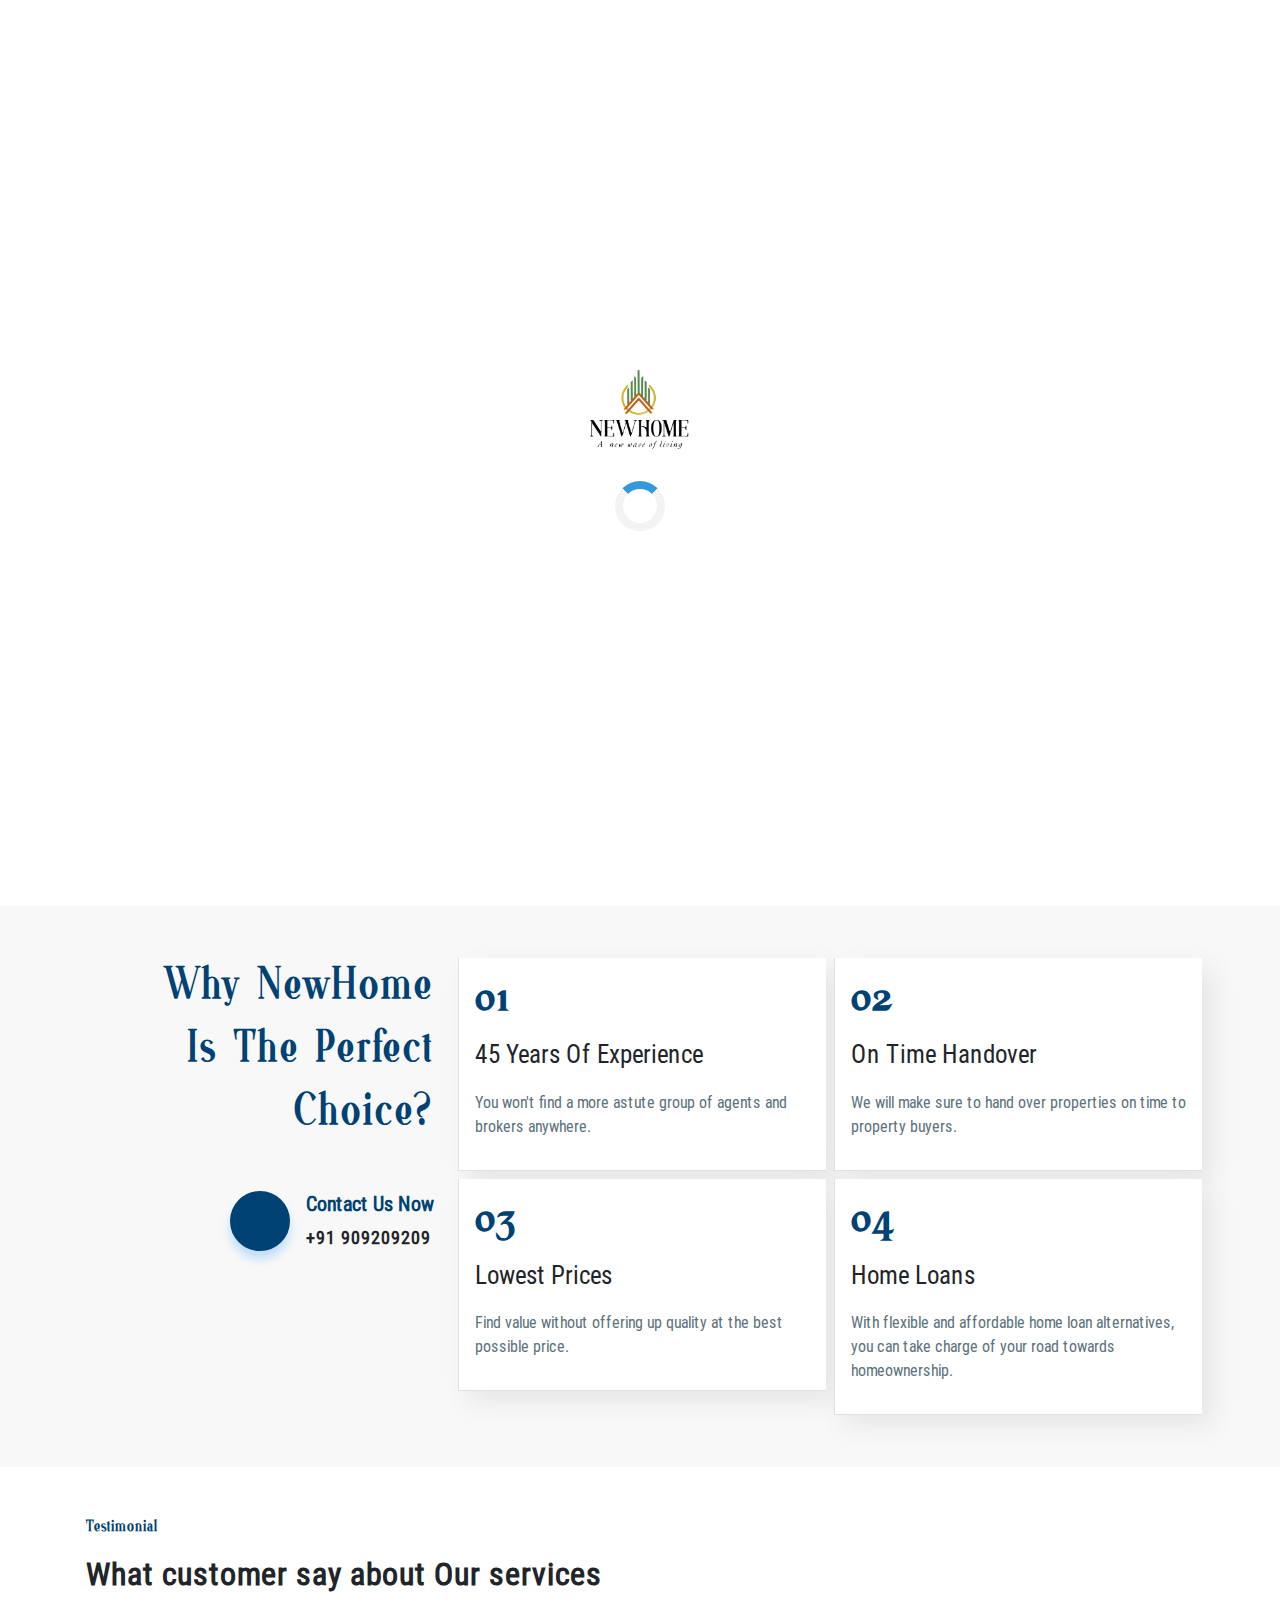
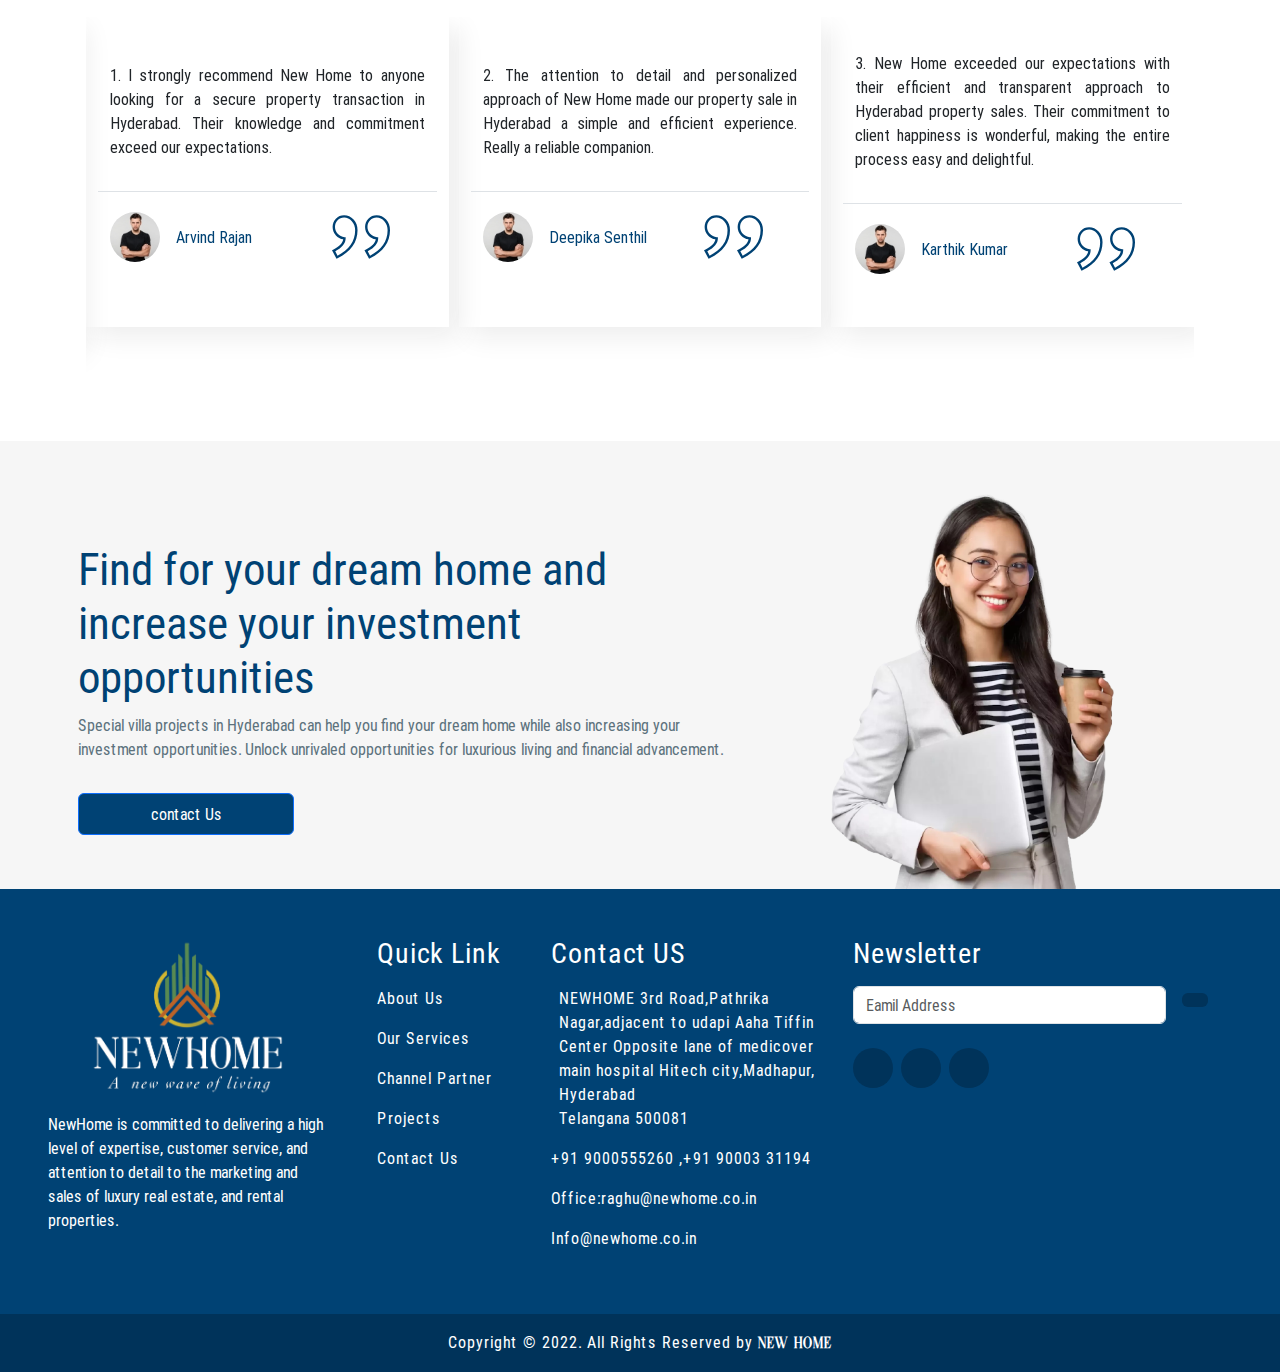
==== commit b1e3084b: "new" ====
--- a/about.html
+++ b/about.html
@@ -399,7 +399,7 @@
         <div class="col-lg-3 f-box text-center">
           <img src="images/f-img.png" class="f-logo mx-auto" alt="" />
           <p class="w mt-3 sm-js text-lg-start">
-            New Home is committed to delivering a high level of expertise,
+            NewHome is committed to delivering a high level of expertise,
             customer service, and attention to detail to the marketing and sales
             of luxury real estate, and rental properties.
           </p>
@@ -445,19 +445,25 @@
                   <i class="fa-solid fa-location-dot"></i>
                 </p>
                 <p class="w ls f-txt">
-                  007,Area Name, Street Name,<br />
-                  City-6200090
+                  NEWHOME  3rd Road,Pathrika Nagar,adjacent to udapi Aaha Tiffin Center Opposite lane of medicover main hospital Hitech city,Madhapur, Hyderabad<br />
+               Telangana 500081
                 </p>
               </div>
             </a>
             <a href="" class="">
               <p class="w ls f-txt">
-                <i class="fa-solid fa-phone"></i> +91 909090900
+                <i class="fa-solid fa-phone"></i> +91 9000555260 ,+91 90003 31194
               </p>
             </a>
             <a href="" class="">
               <p class="w ls f-txt">
-                <i class="fa-solid fa-envelope"></i> newhome@gmail.com
+                <i class="fa-solid fa-envelope"></i>Office:raghu@newhome.co.in
+              </p>
+            </a>
+            <a href="" class="">
+              <p class="w ls f-txt">
+                <i class="fa-solid fa-envelope"></i>
+                Info@newhome.co.in
               </p>
             </a>
           </div>
